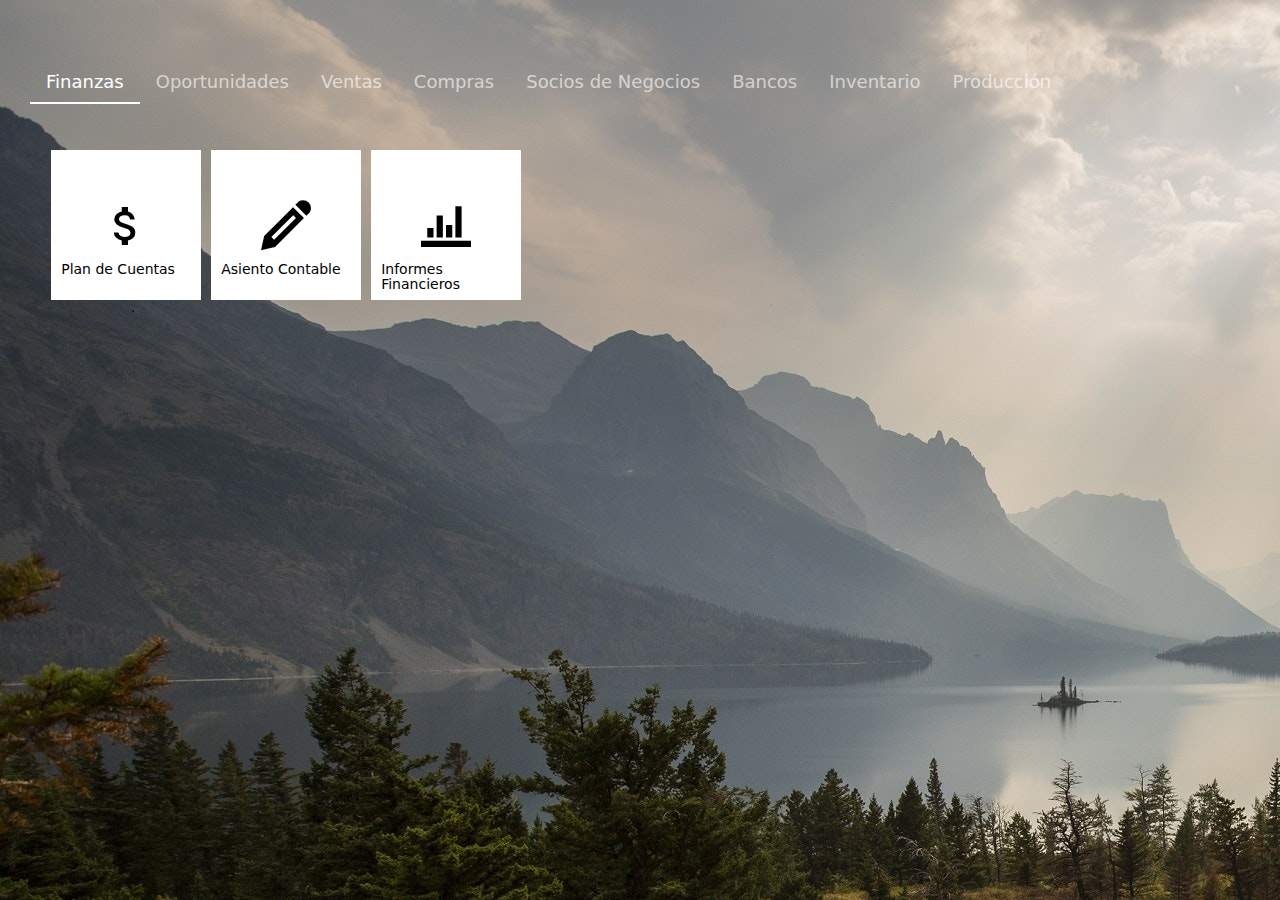
==== intro.html @ dc80bedc "Add files via upload" ====
<!DOCTYPE html>
<html lang="en">
  <head>
   <title>SAP Web - Castallia</title>
   <!--- CSS FOR FORMS -->
	 <link href="style.css" rel="stylesheet" type="text/css">
	 <link rel="stylesheet" href="css/normalize.css">
    <link rel="stylesheet" href="css/simple-scrollbar.css">
     <link rel="stylesheet" href="css/skeleton.css">
    <!-- Icons font CSS-->
    <link href="js/mdi-font/css/material-design-iconic-font.min.css" rel="stylesheet" media="all">
    <link href="js/font-awesome-4.7/css/font-awesome.min.css" rel="stylesheet" media="all">
    <!-- Font special for pages-->
    <link href="https://fonts.googleapis.com/css?family=Open+Sans:300,300i,400,400i,600,600i,700,700i,800,800i" rel="stylesheet">

    <!-- js CSS-->
    <link href="js/select2/select2.min.css" rel="stylesheet" media="all">
    <link href="js/datepicker/daterangepicker.css" rel="stylesheet" media="all">
    <!-- Required meta tags -->
    <meta charset="utf-8">
    <meta name="viewport" content="width=device-width, initial-scale=1.0, maximum-scale=1.0, user-scalable=no">

    <!-- Metro 4 -->
    <link rel="stylesheet" href="css/metro-all.css">
    <link href="css/metro-icons.css" rel="stylesheet">
  </head>

<body class="tilesbody">
<!-- WORK AREA -->
<ul class="ss-container app-bar-present pos-absolute" data-role="materialtabs">
    <li><a href="#finanzas">Finanzas</a></li>
    <li><a href="#oportunidades">Oportunidades</a></li>
    <li><a href="#ventas">Ventas</a></li>
    <li><a href="#compras">Compras</a></li>
    <li><a href="#sociosdenegocios">Socios de Negocios</a></li>
    <li><a href="#bancos">Bancos</a></li>
    <li><a href="#inventario">Inventario</a></li>
    <li><a href="#produccion">Producción</a></li>
</ul>
<div class="saptilesarea">
	<div id="finanzas" class="tiles-grid tiles-group size-3">
		<div data-role="tile" class="bg-white fg-black">
			<span class="mif-money icon"></span>
			<span class="branding-bar">Plan de Cuentas</span>
		</div>
		<div data-role="tile" class="bg-white fg-black ">
			<span class="mif-pencil icon"></span>
			<span class="branding-bar">Asiento Contable</span>
		</div>
		<div data-role="tile" class="bg-white fg-black">
			<span class="mif-chart-bars icon"></span>
			<span class="branding-bar">Informes Financieros</span>
		</div>
	</div>
	<div id="oportunidades" class="tiles-grid tiles-group size-4">
		<div data-role="tile" class="bg-white fg-black">
			<span class="mif-checkmark icon"></span>
			<span class="branding-bar">Oportunidad</span>
		</div>
		<div data-role="tile" class="bg-white fg-black ">
			<span class="mif-chart-bars icon"></span>
			<span class="branding-bar">Informes de Oportunidades</span>
		</div>
	</div>
	<div id="ventas" class="tiles-grid tiles-group size-4">
		<div data-role="tile" class="bg-white fg-black">
			<span class="mif-calculator icon"></span>
			<span class="branding-bar">Cotización</span>
		</div>
		<div data-role="tile" class="bg-white fg-black ">
			<span class="mif-note icon"></span>
			<span class="branding-bar">Orden de Ventas</span>
		</div>
		<div data-role="tile" class="bg-white fg-black ">
			<span class="mif-books icon"></span>
			<span class="branding-bar">Factura de Clientes</span>
		</div>
		<div data-role="tile" class="bg-white fg-black ">
			<span class="mif-credit-card icon"></span>
			<span class="branding-bar">Nota de Crédito Clientes</span>
		</div>
		<div data-role="tile" class="bg-white fg-black ">
			<span class="mif-chart-bars icon"></span>
			<span class="branding-bar">Informe de Ventas</span>
		</div>
	</div>
	<div id="compras" class="tiles-grid tiles-group size-4">
		<div data-role="tile" class="bg-white fg-black">
			<span class="mif-coins icon"></span>
			<span class="branding-bar">Oferta de Compra</span>
		</div>
		<div data-role="tile" class="bg-white fg-black ">
			<span class="mif-cart icon"></span>
			<span class="branding-bar">Pedidos</span>
		</div>
		<div data-role="tile" class="bg-white fg-black ">
			<span class="mif-dropbox icon"></span>
			<span class="branding-bar">Pedido Entrada de Mercancías</span>
		</div>
		<div data-role="tile" class="bg-white fg-black ">
			<span class="mif-books icon"></span>
			<span class="branding-bar">Factura de Proveedor</span>
		</div>
		<div data-role="tile" class="bg-white fg-black ">
			<span class="mif-credit-card icon"></span>
			<span class="branding-bar">Nota de Crédito Proveedores</span>
		</div>
		<div data-role="tile" class="bg-white fg-black ">
			<span class="mif-chart-bars icon"></span>
			<span class="branding-bar">Informe de Compras</span>
		</div>
	</div>
	<div id="sociosdenegocios" class="tiles-grid tiles-group size-4">
		<a href="index.html" data-role="tile" class="bg-white fg-black">
			<span class="mif-user-check icon"></span>
			<span class="branding-bar">Datos Maestros de Socio de Negocios</span>
		</a>
		<div data-role="tile" class="bg-white fg-black ">
			<span class="mif-chart-bars icon"></span>
			<span class="branding-bar">Informes de Socio de Negocios</span>
		</div>
	</div>
	<div id="bancos" class="tiles-grid tiles-group size-4">
		<div data-role="tile" class="bg-white fg-black">
			<span class="mif-dollars icon"></span>
			<span class="branding-bar">Pagos Recibidos</span>
		</div>
		<div data-role="tile" class="bg-white fg-black ">
			<span class="mif-money icon"></span>
			<span class="branding-bar">Pagos Efectuados</span>
		</div>
		<div data-role="tile" class="bg-white fg-black ">
			<span class="mif-chart-bars icon"></span>
			<span class="branding-bar">Informes de Bancos</span>
		</div>
	</div>
	<div id="inventario" class="tiles-grid tiles-group size-4">
		<div data-role="tile" class="bg-white fg-black">
			<span class="mif-checkmark icon"></span>
			<span class="branding-bar">Datos Maestros de Artículo</span>
		</div>
		<div data-role="tile" class="bg-white fg-black ">
			<span class="mif-arrow-down icon"></span>
			<span class="branding-bar">Entrada de Mercancías</span>
		</div>
		<div data-role="tile" class="bg-white fg-black ">
			<span class="mif-arrow-up icon"></span>
			<span class="branding-bar">Salida de Mercancías</span>
		</div>
		<div data-role="tile" class="bg-white fg-black ">
			<span class="mif-truck icon"></span>
			<span class="branding-bar">Solicitud de Traslado</span>
		</div>
		<div data-role="tile" class="bg-white fg-black ">
			<span class="mif-done_all icon"></span>
			<span class="branding-bar">Transferencia de Stock</span>
		</div>
		<div data-role="tile" class="bg-white fg-black ">
			<span class="mif-loop icon"></span>
			<span class="branding-bar">Recuento de Inventario</span>
		</div>
		<div data-role="tile" class="bg-white fg-black ">
			<span class="mif-chart-bars icon"></span>
			<span class="branding-bar">Informe de Inventario</span>
		</div>
	</div>
	<div id="produccion" class="tiles-grid tiles-group size-4">
		<div data-role="tile" class="bg-white fg-black">
			<span class="mif-list icon"></span>
			<span class="branding-bar">Lista de Materiales</span>
		</div>
		<div data-role="tile" class="bg-white fg-black ">
			<span class="mif-tools icon"></span>
			<span class="branding-bar">Orden de Fabricación</span>
		</div>
		<div data-role="tile" class="bg-white fg-black ">
			<span class="mif-chart-bars icon"></span>
			<span class="branding-bar">Informes de Producción</span>
		</div>
	</div>
</div>


    <!-- Jquery JS-->
    <script src="js/jquery/jquery.min.js"></script>
    <!-- js JS-->
    <script src="js/select2/select2.min.js"></script>
    <script src="js/datepicker/moment.min.js"></script>
    <script src="js/simple-scrollbar.js"></script>
<script src="js/datepicker/daterangepicker.js"></script>

    <!-- Main JS-->
    <script src="js/global.js"></script>

	<!--JS SCRIPT METRO  -->
	<script src="js/jquery-3.3.1.min.js"></script>
	<script src="js/metro.min.js"></script>
	<script>
		let scrollDiv = document.querySelector(".area");
		SimpleScrollbar.initEl(scrollDiv);
	</script>
</body>
</html>
---- style.css ----
/* ==========================================================================
   #GRID
   ========================================================================== */
.row {
  display: -webkit-box;
  display: -webkit-flex;
  display: -moz-box;
  display: -ms-flexbox;
  display: flex;
  -webkit-flex-wrap: wrap;
  -ms-flex-wrap: wrap;
  flex-wrap: wrap;
}

.row .col-2:last-child .input-group-desc {
  margin-bottom: 0;
}

.row-space {
  -webkit-box-pack: justify;
  -webkit-justify-content: space-between;
  -moz-box-pack: justify;
  -ms-flex-pack: justify;
  justify-content: space-between;
}

.row-refine {
  margin: 0 -15px;
}

.row-refine .col-3 .input-group-desc,
.row-refine .col-9 .input-group-desc {
  margin-bottom: 0;
}

.col-2 {
  width: -webkit-calc((100% - 30px) / 2);
  width: -moz-calc((100% - 30px) / 2);
  width: calc((100% - 30px) / 2);
}

@media (max-width: 767px) {
  .col-2 {
    width: 100%;
  }
}

.form-row {
  display: -webkit-box;
  display: -webkit-flex;
  display: -moz-box;
  display: -ms-flexbox;
  display: flex;
  -webkit-flex-wrap: wrap;
  -ms-flex-wrap: wrap;
  flex-wrap: wrap;
  -webkit-box-align: center;
  -webkit-align-items: center;
  -moz-box-align: center;
  -ms-flex-align: center;
  align-items: center;
  margin-top: 30px;
}

.form-row .name {
  width: 125px;
  color: #555;
  font-size: 15px;
  font-weight: 700;
}

.form-row .value {
  width: -webkit-calc(100% - 125px);
  width: -moz-calc(100% - 125px);
  width: calc(100% - 125px);
}

@media (max-width: 767px) {
  .form-row {
    display: block;
  }
  .form-row .name,
  .form-row .value {
    display: block;
    width: 100%;
  }
  .form-row .name {
    margin-bottom: 7px;
  }
}

.col-3,
.col-6,
.col-9 {
  padding: 0 15px;
  position: relative;
  width: 100%;
  min-height: 1px;
}

.col-3 {
  -webkit-box-flex: 0;
  -webkit-flex: 0 0 25%;
  -moz-box-flex: 0;
  -ms-flex: 0 0 25%;
  flex: 0 0 25%;
  max-width: 25%;
}

.col-6 {
  -webkit-box-flex: 0;
  -webkit-flex: 0 0 50%;
  -moz-box-flex: 0;
  -ms-flex: 0 0 50%;
  flex: 0 0 50%;
  max-width: 50%;
}

@media (max-width: 767px) {
  .col-3 {
    -webkit-box-flex: 0;
    -webkit-flex: 0 0 35%;
    -moz-box-flex: 0;
    -ms-flex: 0 0 35%;
    flex: 0 0 35%;
    max-width: 35%;
  }
  
.col-6 {
  -webkit-box-flex: 0;
  -webkit-flex: 0 0 50%;
  -moz-box-flex: 0;
  -ms-flex: 0 0 50%;
  flex: 0 0 50%;
  max-width: 50%;
}

}

.col-9 {
  -webkit-box-flex: 0;
  -webkit-flex: 0 0 75%;
  -moz-box-flex: 0;
  -ms-flex: 0 0 75%;
  flex: 0 0 75%;
  max-width: 75%;
}

@media (max-width: 767px) {
  .col-9 {
    -webkit-box-flex: 0;
    -webkit-flex: 0 0 65%;
    -moz-box-flex: 0;
    -ms-flex: 0 0 65%;
    flex: 0 0 65%;
    max-width: 65%;
  }
}

.transition, p, ul li i:before, ul li i:after {
  transition: all 0.25s ease-in-out;
}

.flipIn, h1, ul li {
  animation: flipdown 0.5s ease both;
}

.no-select, h2 {
  -webkit-tap-highlight-color: rgba(0, 0, 0, 0);
  -webkit-touch-callout: none;
  -webkit-user-select: none;
  -khtml-user-select: none;
  -moz-user-select: none;
  -ms-user-select: none;
  user-select: none;
}

html {
  width: 100%;
  height: 100%;
  perspective: 900;
  overflow-y: scroll;
  font-family: "Titillium Web", sans-serif;
  color: rgba(48, 69, 92, 0.8);
}

body {
	min-height: 0;
    position: relative;
    background-color: #fefffa;
    margin: 0 5%;
}

body.tilesbody {
	background: url("img/tilesbg.jpg");
}

.sapwebarea {
    padding: 0 4% 4%;
	background:#eef5fb;
	margin-top:-15px;
}

.sapwebarea ul {
    list-style-type: none;
}

.sapwebarea h1 {
text-align: center;
color: #062c39;
padding: 20px;
}

.saptilesarea {
    margin: 150px 0 0 0;
    padding: 0 4% 4%;
	width: 100%;
	height: 100%;
	float:left;
	transition:.3s linear;
}

/** FINANCIAL INFO **/
.financialsummary {
    text-align: center;
	display: flex;
}

.financialsummary .column {
    margin: 3% 0;
}

.financialsummary_title {
    font-size: 0.8rem;
}

.financialsummary_amount {
    font-size: 1.4rem;
	color:#59BD56;
}

.alwaysvisibleform {
    display: block;
    float: left;
}

.socionegociosform input[type="text"], .socionegociosform select {
    margin: 3px 0;
}

/** DISABLER **/

.activoinactivo {
    text-align: center;
    border: 1px solid #CCCC;
    padding: 15px;
    background: #FFF;
    max-width: 400px;
    margin: 30px auto;
	display:table;
}

/** ACCORDION **/
.accordion.material > .frame > .heading:hover {
    background: #EEE;
}

.tabtoolbar {
    display: inline-block;
}

/** FOOTER **/

#footer {
    background: transparent;
    font-size: 0.7rem;
    padding: 10px 0;
    text-align: center;
    color: #555;
    margin-top: 50px;
	width:100%;
	float:left;
}

/** FORM STYLE **/

/* ==========================================================================
   #FORM
   ========================================================================== */
input {
  outline: none;
  margin: 0;
  border: none;
  -webkit-box-shadow: none;
  -moz-box-shadow: none;
  box-shadow: none;
  width: 100%;
  font-size: 14px;
  font-family: inherit;
}

.radio-container {
  display: inline-block;
  position: relative;
  padding-left: 30px;
  cursor: pointer;
  font-size: 16px;
  color: #666;
  -webkit-user-select: none;
  -moz-user-select: none;
  -ms-user-select: none;
  user-select: none;
}

.radio-container input {
  position: absolute;
  opacity: 0;
  cursor: pointer;
}

.radio-container input:checked ~ .checkmark {
  background-color: #e5e5e5;
}

.radio-container input:checked ~ .checkmark:after {
  display: block;
}

.radio-container .checkmark:after {
  top: 50%;
  left: 50%;
  -webkit-transform: translate(-50%, -50%);
  -moz-transform: translate(-50%, -50%);
  -ms-transform: translate(-50%, -50%);
  -o-transform: translate(-50%, -50%);
  transform: translate(-50%, -50%);
  width: 12px;
  height: 12px;
  -webkit-border-radius: 50%;
  -moz-border-radius: 50%;
  border-radius: 50%;
  background: #57b846;
}

.checkmark {
  position: absolute;
  top: 50%;
  -webkit-transform: translateY(-50%);
  -moz-transform: translateY(-50%);
  -ms-transform: translateY(-50%);
  -o-transform: translateY(-50%);
  transform: translateY(-50%);
  left: 0;
  height: 20px;
  width: 20px;
  background-color: #e5e5e5;
  -webkit-border-radius: 50%;
  -moz-border-radius: 50%;
  border-radius: 50%;
  -webkit-box-shadow: inset 0px 1px 3px 0px rgba(0, 0, 0, 0.08);
  -moz-box-shadow: inset 0px 1px 3px 0px rgba(0, 0, 0, 0.08);
  box-shadow: inset 0px 1px 3px 0px rgba(0, 0, 0, 0.08);
}

.checkmark:after {
  content: "";
  position: absolute;
  display: none;
}

.input--style-5 {
  background: #e5e5e5;
  line-height: 50px;
  -webkit-border-radius: 5px;
  -moz-border-radius: 5px;
  border-radius: 5px;
  padding: 0 22px;
  font-size: 16px;
  color: #555;
}

.input-group-desc {
  position: relative;
}

@media (max-width: 767px) {
  .input-group-desc {
    margin-bottom: 40px;
  }
  
	.ribbon-menu .tabs-holder li {
		height:40px !important;
		line-height:40px !important;
	}
	
	.ribbon-menu {
		position: relative !important;
	}
	
	.ribbon-toggle-group {
		display:grid !important;
		max-height:inherit !important;
	}
	
	.ribbon-toggle-group .ribbon-icon-button {
		padding:15px 5px !important;
	}
	
}

.input-group {
  position: relative;
  margin: 0;
}

.label {
  color: #555;
  font-size: 15px;
  font-weight: 700;
}

.label--block {
  width: 100%;
}

.label--desc {
  position: absolute;
  text-transform: capitalize;
  display: block;
  color: #999;
  font-size: 14px;
  margin: 0;
  margin-top: 7px;
  left: 0;
}

/* ==========================================================================
   #SELECT2
   ========================================================================== */
.select--no-search .select2-search {
  display: none !important;
}

.select2-container--open .select2-dropdown--below {
  border: none;
  -webkit-border-radius: 3px;
  -moz-border-radius: 3px;
  border-radius: 3px;
  -webkit-box-shadow: 0px 8px 20px 0px rgba(0, 0, 0, 0.15);
  -moz-box-shadow: 0px 8px 20px 0px rgba(0, 0, 0, 0.15);
  box-shadow: 0px 8px 20px 0px rgba(0, 0, 0, 0.15);
  border: 1px solid #e0e0e0;
  margin-top: 5px;
  overflow: hidden;
}

.select2-container--default .select2-results__option {
  padding-left: 22px;
}

.rs-select2 .select2-container {
  width: 100% !important;
  outline: none;
  background: #e5e5e5;
  -webkit-border-radius: 5px;
  -moz-border-radius: 5px;
  border-radius: 5px;
}

.rs-select2 .select2-container .select2-selection--single {
  outline: none;
  border: none;
  height: 50px;
  background: transparent;
}

.rs-select2 .select2-container .select2-selection--single .select2-selection__rendered {
  line-height: 50px;
  padding-left: 0;
  color: #555;
  font-size: 16px;
  font-family: inherit;
  padding-left: 22px;
  padding-right: 50px;
}

.rs-select2 .select2-container .select2-selection--single .select2-selection__arrow {
  height: 50px;
  right: 15px;
  display: -webkit-box;
  display: -webkit-flex;
  display: -moz-box;
  display: -ms-flexbox;
  display: flex;
  -webkit-box-pack: center;
  -webkit-justify-content: center;
  -moz-box-pack: center;
  -ms-flex-pack: center;
  justify-content: center;
  -webkit-box-align: center;
  -webkit-align-items: center;
  -moz-box-align: center;
  -ms-flex-align: center;
  align-items: center;
}

.rs-select2 .select2-container .select2-selection--single .select2-selection__arrow b {
  display: none;
}

.rs-select2 .select2-container .select2-selection--single .select2-selection__arrow:after {
  font-family: "Material-Design-Iconic-Font";
  content: '\f2f9';
  font-size: 24px;
  color: #999;
  -webkit-transition: all 0.4s ease;
  -o-transition: all 0.4s ease;
  -moz-transition: all 0.4s ease;
  transition: all 0.4s ease;
}

.rs-select2 .select2-container.select2-container--open .select2-selection--single .select2-selection__arrow::after {
  -webkit-transform: rotate(-180deg);
  -moz-transform: rotate(-180deg);
  -ms-transform: rotate(-180deg);
  -o-transform: rotate(-180deg);
  transform: rotate(-180deg);
}


/*
 Demo purposes only
*/
*,
*:before,
*:after {
  box-sizing: border-box;
}

.dropdown + h2 {
  margin-top: 60px;
}


@media (max-width: 550px) {
  body {
    box-sizing: border-box;
    transform: translate(0, 0);
    max-width: 100%;
    min-height: 100%;
    margin: 0;
    left: 0;
  }
	
	.financialsummary {
		display: block;
		margin: 50px 0 50px 0;
	}
	
	.financialsummary .cell-md-4 {
		margin: 20px 0;
	}
}

h1, h2 {
  color: #333333;
}

h1 {
font-size: 1.8rem;
line-height: 3rem;
font-weight: normal;
}

h2 {
  font-size: 20px;
  line-height: 34px;
  font-weight: 300;
  display: block;
  background-color: #fefffa;
  margin: 0;
  cursor: pointer;
}

p {
  color: rgba(48, 69, 92, 0.8);
  font-size: 17px;
  line-height: 26px;
  letter-spacing: 1px;
  position: relative;
  overflow: hidden;
  max-height: 800px;
  opacity: 1;
  transform: translate(0, 0);
  margin-top: 14px;
  z-index: 2;
}

ul {
  list-style: none;
  perspective: 900;
  padding: 0;
  margin: 0;
}
ul li {
  position: relative;
  padding: 0;
  margin: 0;
}
/*ul li:nth-of-type(1) {
  animation-delay: 0.5s;
}
ul li:nth-of-type(2) {
  animation-delay: 0.75s;
}
ul li:nth-of-type(3) {
  animation-delay: 1s;
}
ul li:last-of-type {
  padding-bottom: 0;
}*/
ul li i {
  position: absolute;
  transform: translate(-6px, 0);
  margin-top: 7px;
  right: 20px;
}
ul li i:before, ul li i:after {
  content: "";
  position: absolute;
  background-color: #00abc8;
  width: 3px;
  height: 9px;
}
/*ul li i:before {
  transform: translate(-2px, 0) rotate(45deg);
}
ul li i:after {
  transform: translate(2px, 0) rotate(-45deg);
}*/
ul li input[type=checkbox] {
  position: absolute;
  cursor: pointer;
  width: 100%;
  height: 100%;
  z-index: 1;
  opacity: 0;
}
ul li input[type=checkbox]:checked ~ p {
  margin-top: 0;
  max-height: 0;
  opacity: 0;
  transform: translate(0, 50%);
}
ul li input[type=checkbox]:checked ~ i:before {
  transform: translate(2px, 0) rotate(45deg);
}
ul li input[type=checkbox]:checked ~ i:after {
  transform: translate(-2px, 0) rotate(-45deg);
}

/*@keyframes flipdown {
  0% {
    opacity: 0;
    transform-origin: top center;
    transform: rotateX(-90deg);
  }
  5% {
    opacity: 1;
  }
  80% {
    transform: rotateX(8deg);
  }
  83% {
    transform: rotateX(6deg);
  }
  92% {
    transform: rotateX(-3deg);
  }
  100% {
    transform-origin: top center;
    transform: rotateX(0deg);
  }
}*/
---- css/simple-scrollbar.css ----
.ss-wrapper {
  overflow: hidden;
  width: 100%;
  height: 100%;
  position: relative;
  z-index: 1;
  float: left;
}

.ss-content {
  height: 100%;
  width: calc(100% + 18px);
  padding: 0 0 0 0;
  position: relative;
  overflow: auto;
  box-sizing: border-box;
}

.ss-content.rtl {
  width: calc(100% + 18px);
  right: auto;
}

.ss-scroll {
  position: relative;
  background: rgba(0, 0, 0, 0.3);
  width: 5px;
  border-radius: 4px;
  top: 0;
  z-index: 2;
  cursor: pointer;
  opacity: 0;
  transition: opacity 0.25s linear;
}

.ss-hidden {
  display: none;
}

.ss-container:hover .ss-scroll,
.ss-container:active .ss-scroll {
  opacity: 1;
}

.ss-grabbed {
  -o-user-select: none;
  -ms-user-select: none;
  -moz-user-select: none;
  -webkit-user-select: none;
  user-select: none;
}
---- css/skeleton.css ----
/*
* Skeleton V2.0.4
* Copyright 2014, Dave Gamache
* www.getskeleton.com
* Free to use under the MIT license.
* http://www.opensource.org/licenses/mit-license.php
* 12/29/2014
*/


/* Table of contents
––––––––––––––––––––––––––––––––––––––––––––––––––
- Grid
- Base Styles
- Typography
- Links
- Buttons
- Forms
- Lists
- Code
- Tables
- Spacing
- Utilities
- Clearing
- Media Queries
*/


/* Grid
–––––––––––––––––––––––––––––––––––––––––––––––––– */
.container {
  position: relative;
  width: 100%;
  max-width: 960px;
  margin: 0 auto;
  padding: 0 20px;
  box-sizing: border-box; }
.column,
.columns {
  width: 100%;
  float: left;
  box-sizing: border-box; }

/* For devices larger than 400px */
@media (min-width: 400px) {
  .container {
    width: 85%;
    padding: 0; }
}

/* For devices larger than 550px */
@media (min-width: 550px) {
  .container {
    width: 80%; }
  .column,
  .columns {
    margin-left: 4%; }
  .column:first-child,
  .columns:first-child {
    margin-left: 0; }

  .one.column,
  .one.columns                    { width: 4.66666666667%; }
  .two.columns                    { width: 13.3333333333%; }
  .three.columns                  { width: 22%;            }
  .four.columns                   { width: 30.6666666667%; }
  .five.columns                   { width: 39.3333333333%; }
  .six.columns                    { width: 48%;            }
  .seven.columns                  { width: 56.6666666667%; }
  .eight.columns                  { width: 65.3333333333%; }
  .nine.columns                   { width: 74.0%;          }
  .ten.columns                    { width: 82.6666666667%; }
  .eleven.columns                 { width: 91.3333333333%; }
  .twelve.columns                 { width: 100%; margin-left: 0; }

  .one-third.column               { width: 30.6666666667%; }
  .two-thirds.column              { width: 65.3333333333%; }

  .one-half.column                { width: 48%; }

  /* Offsets */
  .offset-by-one.column,
  .offset-by-one.columns          { margin-left: 8.66666666667%; }
  .offset-by-two.column,
  .offset-by-two.columns          { margin-left: 17.3333333333%; }
  .offset-by-three.column,
  .offset-by-three.columns        { margin-left: 26%;            }
  .offset-by-four.column,
  .offset-by-four.columns         { margin-left: 34.6666666667%; }
  .offset-by-five.column,
  .offset-by-five.columns         { margin-left: 43.3333333333%; }
  .offset-by-six.column,
  .offset-by-six.columns          { margin-left: 52%;            }
  .offset-by-seven.column,
  .offset-by-seven.columns        { margin-left: 60.6666666667%; }
  .offset-by-eight.column,
  .offset-by-eight.columns        { margin-left: 69.3333333333%; }
  .offset-by-nine.column,
  .offset-by-nine.columns         { margin-left: 78.0%;          }
  .offset-by-ten.column,
  .offset-by-ten.columns          { margin-left: 86.6666666667%; }
  .offset-by-eleven.column,
  .offset-by-eleven.columns       { margin-left: 95.3333333333%; }

  .offset-by-one-third.column,
  .offset-by-one-third.columns    { margin-left: 34.6666666667%; }
  .offset-by-two-thirds.column,
  .offset-by-two-thirds.columns   { margin-left: 69.3333333333%; }

  .offset-by-one-half.column,
  .offset-by-one-half.columns     { margin-left: 52%; }

}



/* Tables
–––––––––––––––––––––––––––––––––––––––––––––––––– */
th,
td {
  padding: 12px 15px;
  text-align: left;
  border-bottom: 1px solid #E1E1E1; }
th:first-child,
td:first-child {
  padding-left: 0; }
th:last-child,
td:last-child {
  padding-right: 0; }


/* Spacing
–––––––––––––––––––––––––––––––––––––––––––––––––– */
button,
.button {
  margin-bottom: 1rem; }
textarea,
select,
fieldset {
  margin-bottom: 1.5rem; }
pre,
blockquote,
dl,
figure,
table,
p,
ul,
ol,
form {
  margin-bottom: 2.5rem; }


/* Utilities
–––––––––––––––––––––––––––––––––––––––––––––––––– */
.u-full-width {
  width: 100%;
  box-sizing: border-box; }
.u-max-full-width {
  max-width: 100%;
  box-sizing: border-box; }
.u-pull-right {
  float: right; }
.u-pull-left {
  float: left; }


/* Misc
–––––––––––––––––––––––––––––––––––––––––––––––––– */
hr {
  margin-top: 3rem;
  margin-bottom: 3.5rem;
  border-width: 0;
  border-top: 1px solid #E1E1E1; }


/* Clearing
–––––––––––––––––––––––––––––––––––––––––––––––––– */

/* Self Clearing Goodness */
.container:after,
.row:after,
.u-cf {
  content: "";
  display: table;
  clear: both; }


/* Media Queries
–––––––––––––––––––––––––––––––––––––––––––––––––– */
/*
Note: The best way to structure the use of media queries is to create the queries
near the relevant code. For example, if you wanted to change the styles for buttons
on small devices, paste the mobile query code up in the buttons section and style it
there.
*/


/* Larger than mobile */
@media (min-width: 400px) {}

/* Larger than phablet (also point when grid becomes active) */
@media (min-width: 550px) {}

/* Larger than tablet */
@media (min-width: 750px) {}

/* Larger than desktop */
@media (min-width: 1000px) {}

/* Larger than Desktop HD */
@media (min-width: 1200px) {}
---- js/mdi-font/css/material-design-iconic-font.min.css ----
@font-face{font-family:Material-Design-Iconic-Font;src:url(../fonts/Material-Design-Iconic-Font.woff2?v=2.2.0) format('woff2'),url(../fonts/Material-Design-Iconic-Font.woff?v=2.2.0) format('woff'),url(../fonts/Material-Design-Iconic-Font.ttf?v=2.2.0) format('truetype')}.zmdi{display:inline-block;font:normal normal normal 14px/1 'Material-Design-Iconic-Font';font-size:inherit;text-rendering:auto;-webkit-font-smoothing:antialiased;-moz-osx-font-smoothing:grayscale}.zmdi-hc-lg{font-size:1.33333333em;line-height:.75em;vertical-align:-15%}.zmdi-hc-2x{font-size:2em}.zmdi-hc-3x{font-size:3em}.zmdi-hc-4x{font-size:4em}.zmdi-hc-5x{font-size:5em}.zmdi-hc-fw{width:1.28571429em;text-align:center}.zmdi-hc-ul{padding-left:0;margin-left:2.14285714em;list-style-type:none}.zmdi-hc-ul>li{position:relative}.zmdi-hc-li{position:absolute;left:-2.14285714em;width:2.14285714em;top:.14285714em;text-align:center}.zmdi-hc-li.zmdi-hc-lg{left:-1.85714286em}.zmdi-hc-border{padding:.1em .25em;border:solid .1em #9e9e9e;border-radius:2px}.zmdi-hc-border-circle{padding:.1em .25em;border:solid .1em #9e9e9e;border-radius:50%}.zmdi.pull-left{float:left;margin-right:.15em}.zmdi.pull-right{float:right;margin-left:.15em}.zmdi-hc-spin{-webkit-animation:zmdi-spin 1.5s infinite linear;animation:zmdi-spin 1.5s infinite linear}.zmdi-hc-spin-reverse{-webkit-animation:zmdi-spin-reverse 1.5s infinite linear;animation:zmdi-spin-reverse 1.5s infinite linear}@-webkit-keyframes zmdi-spin{0%{-webkit-transform:rotate(0deg);transform:rotate(0deg)}100%{-webkit-transform:rotate(359deg);transform:rotate(359deg)}}@keyframes zmdi-spin{0%{-webkit-transform:rotate(0deg);transform:rotate(0deg)}100%{-webkit-transform:rotate(359deg);transform:rotate(359deg)}}@-webkit-keyframes zmdi-spin-reverse{0%{-webkit-transform:rotate(0deg);transform:rotate(0deg)}100%{-webkit-transform:rotate(-359deg);transform:rotate(-359deg)}}@keyframes zmdi-spin-reverse{0%{-webkit-transform:rotate(0deg);transform:rotate(0deg)}100%{-webkit-transform:rotate(-359deg);transform:rotate(-359deg)}}.zmdi-hc-rotate-90{-webkit-transform:rotate(90deg);-ms-transform:rotate(90deg);transform:rotate(90deg)}.zmdi-hc-rotate-180{-webkit-transform:rotate(180deg);-ms-transform:rotate(180deg);transform:rotate(180deg)}.zmdi-hc-rotate-270{-webkit-transform:rotate(270deg);-ms-transform:rotate(270deg);transform:rotate(270deg)}.zmdi-hc-flip-horizontal{-webkit-transform:scale(-1,1);-ms-transform:scale(-1,1);transform:scale(-1,1)}.zmdi-hc-flip-vertical{-webkit-transform:scale(1,-1);-ms-transform:scale(1,-1);transform:scale(1,-1)}.zmdi-hc-stack{position:relative;display:inline-block;width:2em;height:2em;line-height:2em;vertical-align:middle}.zmdi-hc-stack-1x,.zmdi-hc-stack-2x{position:absolute;left:0;width:100%;text-align:center}.zmdi-hc-stack-1x{line-height:inherit}.zmdi-hc-stack-2x{font-size:2em}.zmdi-hc-inverse{color:#fff}.zmdi-3d-rotation:before{content:'\f101'}.zmdi-airplane-off:before{content:'\f102'}.zmdi-airplane:before{content:'\f103'}.zmdi-album:before{content:'\f104'}.zmdi-archive:before{content:'\f105'}.zmdi-assignment-account:before{content:'\f106'}.zmdi-assignment-alert:before{content:'\f107'}.zmdi-assignment-check:before{content:'\f108'}.zmdi-assignment-o:before{content:'\f109'}.zmdi-assignment-return:before{content:'\f10a'}.zmdi-assignment-returned:before{content:'\f10b'}.zmdi-assignment:before{content:'\f10c'}.zmdi-attachment-alt:before{content:'\f10d'}.zmdi-attachment:before{content:'\f10e'}.zmdi-audio:before{content:'\f10f'}.zmdi-badge-check:before{content:'\f110'}.zmdi-balance-wallet:before{content:'\f111'}.zmdi-balance:before{content:'\f112'}.zmdi-battery-alert:before{content:'\f113'}.zmdi-battery-flash:before{content:'\f114'}.zmdi-battery-unknown:before{content:'\f115'}.zmdi-battery:before{content:'\f116'}.zmdi-bike:before{content:'\f117'}.zmdi-block-alt:before{content:'\f118'}.zmdi-block:before{content:'\f119'}.zmdi-boat:before{content:'\f11a'}.zmdi-book-image:before{content:'\f11b'}.zmdi-book:before{content:'\f11c'}.zmdi-bookmark-outline:before{content:'\f11d'}.zmdi-bookmark:before{content:'\f11e'}.zmdi-brush:before{content:'\f11f'}.zmdi-bug:before{content:'\f120'}.zmdi-bus:before{content:'\f121'}.zmdi-cake:before{content:'\f122'}.zmdi-car-taxi:before{content:'\f123'}.zmdi-car-wash:before{content:'\f124'}.zmdi-car:before{content:'\f125'}.zmdi-card-giftcard:before{content:'\f126'}.zmdi-card-membership:before{content:'\f127'}.zmdi-card-travel:before{content:'\f128'}.zmdi-card:before{content:'\f129'}.zmdi-case-check:before{content:'\f12a'}.zmdi-case-download:before{content:'\f12b'}.zmdi-case-play:before{content:'\f12c'}.zmdi-case:before{content:'\f12d'}.zmdi-cast-connected:before{content:'\f12e'}.zmdi-cast:before{content:'\f12f'}.zmdi-chart-donut:before{content:'\f130'}.zmdi-chart:before{content:'\f131'}.zmdi-city-alt:before{content:'\f132'}.zmdi-city:before{content:'\f133'}.zmdi-close-circle-o:before{content:'\f134'}.zmdi-close-circle:before{content:'\f135'}.zmdi-close:before{content:'\f136'}.zmdi-cocktail:before{content:'\f137'}.zmdi-code-setting:before{content:'\f138'}.zmdi-code-smartphone:before{content:'\f139'}.zmdi-code:before{content:'\f13a'}.zmdi-coffee:before{content:'\f13b'}.zmdi-collection-bookmark:before{content:'\f13c'}.zmdi-collection-case-play:before{content:'\f13d'}.zmdi-collection-folder-image:before{content:'\f13e'}.zmdi-collection-image-o:before{content:'\f13f'}.zmdi-collection-image:before{content:'\f140'}.zmdi-collection-item-1:before{content:'\f141'}.zmdi-collection-item-2:before{content:'\f142'}.zmdi-collection-item-3:before{content:'\f143'}.zmdi-collection-item-4:before{content:'\f144'}.zmdi-collection-item-5:before{content:'\f145'}.zmdi-collection-item-6:before{content:'\f146'}.zmdi-collection-item-7:before{content:'\f147'}.zmdi-collection-item-8:before{content:'\f148'}.zmdi-collection-item-9-plus:before{content:'\f149'}.zmdi-collection-item-9:before{content:'\f14a'}.zmdi-collection-item:before{content:'\f14b'}.zmdi-collection-music:before{content:'\f14c'}.zmdi-collection-pdf:before{content:'\f14d'}.zmdi-collection-plus:before{content:'\f14e'}.zmdi-collection-speaker:before{content:'\f14f'}.zmdi-collection-text:before{content:'\f150'}.zmdi-collection-video:before{content:'\f151'}.zmdi-compass:before{content:'\f152'}.zmdi-cutlery:before{content:'\f153'}.zmdi-delete:before{content:'\f154'}.zmdi-dialpad:before{content:'\f155'}.zmdi-dns:before{content:'\f156'}.zmdi-drink:before{content:'\f157'}.zmdi-edit:before{content:'\f158'}.zmdi-email-open:before{content:'\f159'}.zmdi-email:before{content:'\f15a'}.zmdi-eye-off:before{content:'\f15b'}.zmdi-eye:before{content:'\f15c'}.zmdi-eyedropper:before{content:'\f15d'}.zmdi-favorite-outline:before{content:'\f15e'}.zmdi-favorite:before{content:'\f15f'}.zmdi-filter-list:before{content:'\f160'}.zmdi-fire:before{content:'\f161'}.zmdi-flag:before{content:'\f162'}.zmdi-flare:before{content:'\f163'}.zmdi-flash-auto:before{content:'\f164'}.zmdi-flash-off:before{content:'\f165'}.zmdi-flash:before{content:'\f166'}.zmdi-flip:before{content:'\f167'}.zmdi-flower-alt:before{content:'\f168'}.zmdi-flower:before{content:'\f169'}.zmdi-font:before{content:'\f16a'}.zmdi-fullscreen-alt:before{content:'\f16b'}.zmdi-fullscreen-exit:before{content:'\f16c'}.zmdi-fullscreen:before{content:'\f16d'}.zmdi-functions:before{content:'\f16e'}.zmdi-gas-station:before{content:'\f16f'}.zmdi-gesture:before{content:'\f170'}.zmdi-globe-alt:before{content:'\f171'}.zmdi-globe-lock:before{content:'\f172'}.zmdi-globe:before{content:'\f173'}.zmdi-graduation-cap:before{content:'\f174'}.zmdi-home:before{content:'\f175'}.zmdi-hospital-alt:before{content:'\f176'}.zmdi-hospital:before{content:'\f177'}.zmdi-hotel:before{content:'\f178'}.zmdi-hourglass-alt:before{content:'\f179'}.zmdi-hourglass-outline:before{content:'\f17a'}.zmdi-hourglass:before{content:'\f17b'}.zmdi-http:before{content:'\f17c'}.zmdi-image-alt:before{content:'\f17d'}.zmdi-image-o:before{content:'\f17e'}.zmdi-image:before{content:'\f17f'}.zmdi-inbox:before{content:'\f180'}.zmdi-invert-colors-off:before{content:'\f181'}.zmdi-invert-colors:before{content:'\f182'}.zmdi-key:before{content:'\f183'}.zmdi-label-alt-outline:before{content:'\f184'}.zmdi-label-alt:before{content:'\f185'}.zmdi-label-heart:before{content:'\f186'}.zmdi-label:before{content:'\f187'}.zmdi-labels:before{content:'\f188'}.zmdi-lamp:before{content:'\f189'}.zmdi-landscape:before{content:'\f18a'}.zmdi-layers-off:before{content:'\f18b'}.zmdi-layers:before{content:'\f18c'}.zmdi-library:before{content:'\f18d'}.zmdi-link:before{content:'\f18e'}.zmdi-lock-open:before{content:'\f18f'}.zmdi-lock-outline:before{content:'\f190'}.zmdi-lock:before{content:'\f191'}.zmdi-mail-reply-all:before{content:'\f192'}.zmdi-mail-reply:before{content:'\f193'}.zmdi-mail-send:before{content:'\f194'}.zmdi-mall:before{content:'\f195'}.zmdi-map:before{content:'\f196'}.zmdi-menu:before{content:'\f197'}.zmdi-money-box:before{content:'\f198'}.zmdi-money-off:before{content:'\f199'}.zmdi-money:before{content:'\f19a'}.zmdi-more-vert:before{content:'\f19b'}.zmdi-more:before{content:'\f19c'}.zmdi-movie-alt:before{content:'\f19d'}.zmdi-movie:before{content:'\f19e'}.zmdi-nature-people:before{content:'\f19f'}.zmdi-nature:before{content:'\f1a0'}.zmdi-navigation:before{content:'\f1a1'}.zmdi-open-in-browser:before{content:'\f1a2'}.zmdi-open-in-new:before{content:'\f1a3'}.zmdi-palette:before{content:'\f1a4'}.zmdi-parking:before{content:'\f1a5'}.zmdi-pin-account:before{content:'\f1a6'}.zmdi-pin-assistant:before{content:'\f1a7'}.zmdi-pin-drop:before{content:'\f1a8'}.zmdi-pin-help:before{content:'\f1a9'}.zmdi-pin-off:before{content:'\f1aa'}.zmdi-pin:before{content:'\f1ab'}.zmdi-pizza:before{content:'\f1ac'}.zmdi-plaster:before{content:'\f1ad'}.zmdi-power-setting:before{content:'\f1ae'}.zmdi-power:before{content:'\f1af'}.zmdi-print:before{content:'\f1b0'}.zmdi-puzzle-piece:before{content:'\f1b1'}.zmdi-quote:before{content:'\f1b2'}.zmdi-railway:before{content:'\f1b3'}.zmdi-receipt:before{content:'\f1b4'}.zmdi-refresh-alt:before{content:'\f1b5'}.zmdi-refresh-sync-alert:before{content:'\f1b6'}.zmdi-refresh-sync-off:before{content:'\f1b7'}.zmdi-refresh-sync:before{content:'\f1b8'}.zmdi-refresh:before{content:'\f1b9'}.zmdi-roller:before{content:'\f1ba'}.zmdi-ruler:before{content:'\f1bb'}.zmdi-scissors:before{content:'\f1bc'}.zmdi-screen-rotation-lock:before{content:'\f1bd'}.zmdi-screen-rotation:before{content:'\f1be'}.zmdi-search-for:before{content:'\f1bf'}.zmdi-search-in-file:before{content:'\f1c0'}.zmdi-search-in-page:before{content:'\f1c1'}.zmdi-search-replace:before{content:'\f1c2'}.zmdi-search:before{content:'\f1c3'}.zmdi-seat:before{content:'\f1c4'}.zmdi-settings-square:before{content:'\f1c5'}.zmdi-settings:before{content:'\f1c6'}.zmdi-shield-check:before{content:'\f1c7'}.zmdi-shield-security:before{content:'\f1c8'}.zmdi-shopping-basket:before{content:'\f1c9'}.zmdi-shopping-cart-plus:before{content:'\f1ca'}.zmdi-shopping-cart:before{content:'\f1cb'}.zmdi-sign-in:before{content:'\f1cc'}.zmdi-sort-amount-asc:before{content:'\f1cd'}.zmdi-sort-amount-desc:before{content:'\f1ce'}.zmdi-sort-asc:before{content:'\f1cf'}.zmdi-sort-desc:before{content:'\f1d0'}.zmdi-spellcheck:before{content:'\f1d1'}.zmdi-storage:before{content:'\f1d2'}.zmdi-store-24:before{content:'\f1d3'}.zmdi-store:before{content:'\f1d4'}.zmdi-subway:before{content:'\f1d5'}.zmdi-sun:before{content:'\f1d6'}.zmdi-tab-unselected:before{content:'\f1d7'}.zmdi-tab:before{content:'\f1d8'}.zmdi-tag-close:before{content:'\f1d9'}.zmdi-tag-more:before{content:'\f1da'}.zmdi-tag:before{content:'\f1db'}.zmdi-thumb-down:before{content:'\f1dc'}.zmdi-thumb-up-down:before{content:'\f1dd'}.zmdi-thumb-up:before{content:'\f1de'}.zmdi-ticket-star:before{content:'\f1df'}.zmdi-toll:before{content:'\f1e0'}.zmdi-toys:before{content:'\f1e1'}.zmdi-traffic:before{content:'\f1e2'}.zmdi-translate:before{content:'\f1e3'}.zmdi-triangle-down:before{content:'\f1e4'}.zmdi-triangle-up:before{content:'\f1e5'}.zmdi-truck:before{content:'\f1e6'}.zmdi-turning-sign:before{content:'\f1e7'}.zmdi-wallpaper:before{content:'\f1e8'}.zmdi-washing-machine:before{content:'\f1e9'}.zmdi-window-maximize:before{content:'\f1ea'}.zmdi-window-minimize:before{content:'\f1eb'}.zmdi-window-restore:before{content:'\f1ec'}.zmdi-wrench:before{content:'\f1ed'}.zmdi-zoom-in:before{content:'\f1ee'}.zmdi-zoom-out:before{content:'\f1ef'}.zmdi-alert-circle-o:before{content:'\f1f0'}.zmdi-alert-circle:before{content:'\f1f1'}.zmdi-alert-octagon:before{content:'\f1f2'}.zmdi-alert-polygon:before{content:'\f1f3'}.zmdi-alert-triangle:before{content:'\f1f4'}.zmdi-help-outline:before{content:'\f1f5'}.zmdi-help:before{content:'\f1f6'}.zmdi-info-outline:before{content:'\f1f7'}.zmdi-info:before{content:'\f1f8'}.zmdi-notifications-active:before{content:'\f1f9'}.zmdi-notifications-add:before{content:'\f1fa'}.zmdi-notifications-none:before{content:'\f1fb'}.zmdi-notifications-off:before{content:'\f1fc'}.zmdi-notifications-paused:before{content:'\f1fd'}.zmdi-notifications:before{content:'\f1fe'}.zmdi-account-add:before{content:'\f1ff'}.zmdi-account-box-mail:before{content:'\f200'}.zmdi-account-box-o:before{content:'\f201'}.zmdi-account-box-phone:before{content:'\f202'}.zmdi-account-box:before{content:'\f203'}.zmdi-account-calendar:before{content:'\f204'}.zmdi-account-circle:before{content:'\f205'}.zmdi-account-o:before{content:'\f206'}.zmdi-account:before{content:'\f207'}.zmdi-accounts-add:before{content:'\f208'}.zmdi-accounts-alt:before{content:'\f209'}.zmdi-accounts-list-alt:before{content:'\f20a'}.zmdi-accounts-list:before{content:'\f20b'}.zmdi-accounts-outline:before{content:'\f20c'}.zmdi-accounts:before{content:'\f20d'}.zmdi-face:before{content:'\f20e'}.zmdi-female:before{content:'\f20f'}.zmdi-male-alt:before{content:'\f210'}.zmdi-male-female:before{content:'\f211'}.zmdi-male:before{content:'\f212'}.zmdi-mood-bad:before{content:'\f213'}.zmdi-mood:before{content:'\f214'}.zmdi-run:before{content:'\f215'}.zmdi-walk:before{content:'\f216'}.zmdi-cloud-box:before{content:'\f217'}.zmdi-cloud-circle:before{content:'\f218'}.zmdi-cloud-done:before{content:'\f219'}.zmdi-cloud-download:before{content:'\f21a'}.zmdi-cloud-off:before{content:'\f21b'}.zmdi-cloud-outline-alt:before{content:'\f21c'}.zmdi-cloud-outline:before{content:'\f21d'}.zmdi-cloud-upload:before{content:'\f21e'}.zmdi-cloud:before{content:'\f21f'}.zmdi-download:before{content:'\f220'}.zmdi-file-plus:before{content:'\f221'}.zmdi-file-text:before{content:'\f222'}.zmdi-file:before{content:'\f223'}.zmdi-folder-outline:before{content:'\f224'}.zmdi-folder-person:before{content:'\f225'}.zmdi-folder-star-alt:before{content:'\f226'}.zmdi-folder-star:before{content:'\f227'}.zmdi-folder:before{content:'\f228'}.zmdi-gif:before{content:'\f229'}.zmdi-upload:before{content:'\f22a'}.zmdi-border-all:before{content:'\f22b'}.zmdi-border-bottom:before{content:'\f22c'}.zmdi-border-clear:before{content:'\f22d'}.zmdi-border-color:before{content:'\f22e'}.zmdi-border-horizontal:before{content:'\f22f'}.zmdi-border-inner:before{content:'\f230'}.zmdi-border-left:before{content:'\f231'}.zmdi-border-outer:before{content:'\f232'}.zmdi-border-right:before{content:'\f233'}.zmdi-border-style:before{content:'\f234'}.zmdi-border-top:before{content:'\f235'}.zmdi-border-vertical:before{content:'\f236'}.zmdi-copy:before{content:'\f237'}.zmdi-crop:before{content:'\f238'}.zmdi-format-align-center:before{content:'\f239'}.zmdi-format-align-justify:before{content:'\f23a'}.zmdi-format-align-left:before{content:'\f23b'}.zmdi-format-align-right:before{content:'\f23c'}.zmdi-format-bold:before{content:'\f23d'}.zmdi-format-clear-all:before{content:'\f23e'}.zmdi-format-clear:before{content:'\f23f'}.zmdi-format-color-fill:before{content:'\f240'}.zmdi-format-color-reset:before{content:'\f241'}.zmdi-format-color-text:before{content:'\f242'}.zmdi-format-indent-decrease:before{content:'\f243'}.zmdi-format-indent-increase:before{content:'\f244'}.zmdi-format-italic:before{content:'\f245'}.zmdi-format-line-spacing:before{content:'\f246'}.zmdi-format-list-bulleted:before{content:'\f247'}.zmdi-format-list-numbered:before{content:'\f248'}.zmdi-format-ltr:before{content:'\f249'}.zmdi-format-rtl:before{content:'\f24a'}.zmdi-format-size:before{content:'\f24b'}.zmdi-format-strikethrough-s:before{content:'\f24c'}.zmdi-format-strikethrough:before{content:'\f24d'}.zmdi-format-subject:before{content:'\f24e'}.zmdi-format-underlined:before{content:'\f24f'}.zmdi-format-valign-bottom:before{content:'\f250'}.zmdi-format-valign-center:before{content:'\f251'}.zmdi-format-valign-top:before{content:'\f252'}.zmdi-redo:before{content:'\f253'}.zmdi-select-all:before{content:'\f254'}.zmdi-space-bar:before{content:'\f255'}.zmdi-text-format:before{content:'\f256'}.zmdi-transform:before{content:'\f257'}.zmdi-undo:before{content:'\f258'}.zmdi-wrap-text:before{content:'\f259'}.zmdi-comment-alert:before{content:'\f25a'}.zmdi-comment-alt-text:before{content:'\f25b'}.zmdi-comment-alt:before{content:'\f25c'}.zmdi-comment-edit:before{content:'\f25d'}.zmdi-comment-image:before{content:'\f25e'}.zmdi-comment-list:before{content:'\f25f'}.zmdi-comment-more:before{content:'\f260'}.zmdi-comment-outline:before{content:'\f261'}.zmdi-comment-text-alt:before{content:'\f262'}.zmdi-comment-text:before{content:'\f263'}.zmdi-comment-video:before{content:'\f264'}.zmdi-comment:before{content:'\f265'}.zmdi-comments:before{content:'\f266'}.zmdi-check-all:before{content:'\f267'}.zmdi-check-circle-u:before{content:'\f268'}.zmdi-check-circle:before{content:'\f269'}.zmdi-check-square:before{content:'\f26a'}.zmdi-check:before{content:'\f26b'}.zmdi-circle-o:before{content:'\f26c'}.zmdi-circle:before{content:'\f26d'}.zmdi-dot-circle-alt:before{content:'\f26e'}.zmdi-dot-circle:before{content:'\f26f'}.zmdi-minus-circle-outline:before{content:'\f270'}.zmdi-minus-circle:before{content:'\f271'}.zmdi-minus-square:before{content:'\f272'}.zmdi-minus:before{content:'\f273'}.zmdi-plus-circle-o-duplicate:before{content:'\f274'}.zmdi-plus-circle-o:before{content:'\f275'}.zmdi-plus-circle:before{content:'\f276'}.zmdi-plus-square:before{content:'\f277'}.zmdi-plus:before{content:'\f278'}.zmdi-square-o:before{content:'\f279'}.zmdi-star-circle:before{content:'\f27a'}.zmdi-star-half:before{content:'\f27b'}.zmdi-star-outline:before{content:'\f27c'}.zmdi-star:before{content:'\f27d'}.zmdi-bluetooth-connected:before{content:'\f27e'}.zmdi-bluetooth-off:before{content:'\f27f'}.zmdi-bluetooth-search:before{content:'\f280'}.zmdi-bluetooth-setting:before{content:'\f281'}.zmdi-bluetooth:before{content:'\f282'}.zmdi-camera-add:before{content:'\f283'}.zmdi-camera-alt:before{content:'\f284'}.zmdi-camera-bw:before{content:'\f285'}.zmdi-camera-front:before{content:'\f286'}.zmdi-camera-mic:before{content:'\f287'}.zmdi-camera-party-mode:before{content:'\f288'}.zmdi-camera-rear:before{content:'\f289'}.zmdi-camera-roll:before{content:'\f28a'}.zmdi-camera-switch:before{content:'\f28b'}.zmdi-camera:before{content:'\f28c'}.zmdi-card-alert:before{content:'\f28d'}.zmdi-card-off:before{content:'\f28e'}.zmdi-card-sd:before{content:'\f28f'}.zmdi-card-sim:before{content:'\f290'}.zmdi-desktop-mac:before{content:'\f291'}.zmdi-desktop-windows:before{content:'\f292'}.zmdi-device-hub:before{content:'\f293'}.zmdi-devices-off:before{content:'\f294'}.zmdi-devices:before{content:'\f295'}.zmdi-dock:before{content:'\f296'}.zmdi-floppy:before{content:'\f297'}.zmdi-gamepad:before{content:'\f298'}.zmdi-gps-dot:before{content:'\f299'}.zmdi-gps-off:before{content:'\f29a'}.zmdi-gps:before{content:'\f29b'}.zmdi-headset-mic:before{content:'\f29c'}.zmdi-headset:before{content:'\f29d'}.zmdi-input-antenna:before{content:'\f29e'}.zmdi-input-composite:before{content:'\f29f'}.zmdi-input-hdmi:before{content:'\f2a0'}.zmdi-input-power:before{content:'\f2a1'}.zmdi-input-svideo:before{content:'\f2a2'}.zmdi-keyboard-hide:before{content:'\f2a3'}.zmdi-keyboard:before{content:'\f2a4'}.zmdi-laptop-chromebook:before{content:'\f2a5'}.zmdi-laptop-mac:before{content:'\f2a6'}.zmdi-laptop:before{content:'\f2a7'}.zmdi-mic-off:before{content:'\f2a8'}.zmdi-mic-outline:before{content:'\f2a9'}.zmdi-mic-setting:before{content:'\f2aa'}.zmdi-mic:before{content:'\f2ab'}.zmdi-mouse:before{content:'\f2ac'}.zmdi-network-alert:before{content:'\f2ad'}.zmdi-network-locked:before{content:'\f2ae'}.zmdi-network-off:before{content:'\f2af'}.zmdi-network-outline:before{content:'\f2b0'}.zmdi-network-setting:before{content:'\f2b1'}.zmdi-network:before{content:'\f2b2'}.zmdi-phone-bluetooth:before{content:'\f2b3'}.zmdi-phone-end:before{content:'\f2b4'}.zmdi-phone-forwarded:before{content:'\f2b5'}.zmdi-phone-in-talk:before{content:'\f2b6'}.zmdi-phone-locked:before{content:'\f2b7'}.zmdi-phone-missed:before{content:'\f2b8'}.zmdi-phone-msg:before{content:'\f2b9'}.zmdi-phone-paused:before{content:'\f2ba'}.zmdi-phone-ring:before{content:'\f2bb'}.zmdi-phone-setting:before{content:'\f2bc'}.zmdi-phone-sip:before{content:'\f2bd'}.zmdi-phone:before{content:'\f2be'}.zmdi-portable-wifi-changes:before{content:'\f2bf'}.zmdi-portable-wifi-off:before{content:'\f2c0'}.zmdi-portable-wifi:before{content:'\f2c1'}.zmdi-radio:before{content:'\f2c2'}.zmdi-reader:before{content:'\f2c3'}.zmdi-remote-control-alt:before{content:'\f2c4'}.zmdi-remote-control:before{content:'\f2c5'}.zmdi-router:before{content:'\f2c6'}.zmdi-scanner:before{content:'\f2c7'}.zmdi-smartphone-android:before{content:'\f2c8'}.zmdi-smartphone-download:before{content:'\f2c9'}.zmdi-smartphone-erase:before{content:'\f2ca'}.zmdi-smartphone-info:before{content:'\f2cb'}.zmdi-smartphone-iphone:before{content:'\f2cc'}.zmdi-smartphone-landscape-lock:before{content:'\f2cd'}.zmdi-smartphone-landscape:before{content:'\f2ce'}.zmdi-smartphone-lock:before{content:'\f2cf'}.zmdi-smartphone-portrait-lock:before{content:'\f2d0'}.zmdi-smartphone-ring:before{content:'\f2d1'}.zmdi-smartphone-setting:before{content:'\f2d2'}.zmdi-smartphone-setup:before{content:'\f2d3'}.zmdi-smartphone:before{content:'\f2d4'}.zmdi-speaker:before{content:'\f2d5'}.zmdi-tablet-android:before{content:'\f2d6'}.zmdi-tablet-mac:before{content:'\f2d7'}.zmdi-tablet:before{content:'\f2d8'}.zmdi-tv-alt-play:before{content:'\f2d9'}.zmdi-tv-list:before{content:'\f2da'}.zmdi-tv-play:before{content:'\f2db'}.zmdi-tv:before{content:'\f2dc'}.zmdi-usb:before{content:'\f2dd'}.zmdi-videocam-off:before{content:'\f2de'}.zmdi-videocam-switch:before{content:'\f2df'}.zmdi-videocam:before{content:'\f2e0'}.zmdi-watch:before{content:'\f2e1'}.zmdi-wifi-alt-2:before{content:'\f2e2'}.zmdi-wifi-alt:before{content:'\f2e3'}.zmdi-wifi-info:before{content:'\f2e4'}.zmdi-wifi-lock:before{content:'\f2e5'}.zmdi-wifi-off:before{content:'\f2e6'}.zmdi-wifi-outline:before{content:'\f2e7'}.zmdi-wifi:before{content:'\f2e8'}.zmdi-arrow-left-bottom:before{content:'\f2e9'}.zmdi-arrow-left:before{content:'\f2ea'}.zmdi-arrow-merge:before{content:'\f2eb'}.zmdi-arrow-missed:before{content:'\f2ec'}.zmdi-arrow-right-top:before{content:'\f2ed'}.zmdi-arrow-right:before{content:'\f2ee'}.zmdi-arrow-split:before{content:'\f2ef'}.zmdi-arrows:before{content:'\f2f0'}.zmdi-caret-down-circle:before{content:'\f2f1'}.zmdi-caret-down:before{content:'\f2f2'}.zmdi-caret-left-circle:before{content:'\f2f3'}.zmdi-caret-left:before{content:'\f2f4'}.zmdi-caret-right-circle:before{content:'\f2f5'}.zmdi-caret-right:before{content:'\f2f6'}.zmdi-caret-up-circle:before{content:'\f2f7'}.zmdi-caret-up:before{content:'\f2f8'}.zmdi-chevron-down:before{content:'\f2f9'}.zmdi-chevron-left:before{content:'\f2fa'}.zmdi-chevron-right:before{content:'\f2fb'}.zmdi-chevron-up:before{content:'\f2fc'}.zmdi-forward:before{content:'\f2fd'}.zmdi-long-arrow-down:before{content:'\f2fe'}.zmdi-long-arrow-left:before{content:'\f2ff'}.zmdi-long-arrow-return:before{content:'\f300'}.zmdi-long-arrow-right:before{content:'\f301'}.zmdi-long-arrow-tab:before{content:'\f302'}.zmdi-long-arrow-up:before{content:'\f303'}.zmdi-rotate-ccw:before{content:'\f304'}.zmdi-rotate-cw:before{content:'\f305'}.zmdi-rotate-left:before{content:'\f306'}.zmdi-rotate-right:before{content:'\f307'}.zmdi-square-down:before{content:'\f308'}.zmdi-square-right:before{content:'\f309'}.zmdi-swap-alt:before{content:'\f30a'}.zmdi-swap-vertical-circle:before{content:'\f30b'}.zmdi-swap-vertical:before{content:'\f30c'}.zmdi-swap:before{content:'\f30d'}.zmdi-trending-down:before{content:'\f30e'}.zmdi-trending-flat:before{content:'\f30f'}.zmdi-trending-up:before{content:'\f310'}.zmdi-unfold-less:before{content:'\f311'}.zmdi-unfold-more:before{content:'\f312'}.zmdi-apps:before{content:'\f313'}.zmdi-grid-off:before{content:'\f314'}.zmdi-grid:before{content:'\f315'}.zmdi-view-agenda:before{content:'\f316'}.zmdi-view-array:before{content:'\f317'}.zmdi-view-carousel:before{content:'\f318'}.zmdi-view-column:before{content:'\f319'}.zmdi-view-comfy:before{content:'\f31a'}.zmdi-view-compact:before{content:'\f31b'}.zmdi-view-dashboard:before{content:'\f31c'}.zmdi-view-day:before{content:'\f31d'}.zmdi-view-headline:before{content:'\f31e'}.zmdi-view-list-alt:before{content:'\f31f'}.zmdi-view-list:before{content:'\f320'}.zmdi-view-module:before{content:'\f321'}.zmdi-view-quilt:before{content:'\f322'}.zmdi-view-stream:before{content:'\f323'}.zmdi-view-subtitles:before{content:'\f324'}.zmdi-view-toc:before{content:'\f325'}.zmdi-view-web:before{content:'\f326'}.zmdi-view-week:before{content:'\f327'}.zmdi-widgets:before{content:'\f328'}.zmdi-alarm-check:before{content:'\f329'}.zmdi-alarm-off:before{content:'\f32a'}.zmdi-alarm-plus:before{content:'\f32b'}.zmdi-alarm-snooze:before{content:'\f32c'}.zmdi-alarm:before{content:'\f32d'}.zmdi-calendar-alt:before{content:'\f32e'}.zmdi-calendar-check:before{content:'\f32f'}.zmdi-calendar-close:before{content:'\f330'}.zmdi-calendar-note:before{content:'\f331'}.zmdi-calendar:before{content:'\f332'}.zmdi-time-countdown:before{content:'\f333'}.zmdi-time-interval:before{content:'\f334'}.zmdi-time-restore-setting:before{content:'\f335'}.zmdi-time-restore:before{content:'\f336'}.zmdi-time:before{content:'\f337'}.zmdi-timer-off:before{content:'\f338'}.zmdi-timer:before{content:'\f339'}.zmdi-android-alt:before{content:'\f33a'}.zmdi-android:before{content:'\f33b'}.zmdi-apple:before{content:'\f33c'}.zmdi-behance:before{content:'\f33d'}.zmdi-codepen:before{content:'\f33e'}.zmdi-dribbble:before{content:'\f33f'}.zmdi-dropbox:before{content:'\f340'}.zmdi-evernote:before{content:'\f341'}.zmdi-facebook-box:before{content:'\f342'}.zmdi-facebook:before{content:'\f343'}.zmdi-github-box:before{content:'\f344'}.zmdi-github:before{content:'\f345'}.zmdi-google-drive:before{content:'\f346'}.zmdi-google-earth:before{content:'\f347'}.zmdi-google-glass:before{content:'\f348'}.zmdi-google-maps:before{content:'\f349'}.zmdi-google-pages:before{content:'\f34a'}.zmdi-google-play:before{content:'\f34b'}.zmdi-google-plus-box:before{content:'\f34c'}.zmdi-google-plus:before{content:'\f34d'}.zmdi-google:before{content:'\f34e'}.zmdi-instagram:before{content:'\f34f'}.zmdi-language-css3:before{content:'\f350'}.zmdi-language-html5:before{content:'\f351'}.zmdi-language-javascript:before{content:'\f352'}.zmdi-language-python-alt:before{content:'\f353'}.zmdi-language-python:before{content:'\f354'}.zmdi-lastfm:before{content:'\f355'}.zmdi-linkedin-box:before{content:'\f356'}.zmdi-paypal:before{content:'\f357'}.zmdi-pinterest-box:before{content:'\f358'}.zmdi-pocket:before{content:'\f359'}.zmdi-polymer:before{content:'\f35a'}.zmdi-share:before{content:'\f35b'}.zmdi-stackoverflow:before{content:'\f35c'}.zmdi-steam-square:before{content:'\f35d'}.zmdi-steam:before{content:'\f35e'}.zmdi-twitter-box:before{content:'\f35f'}.zmdi-twitter:before{content:'\f360'}.zmdi-vk:before{content:'\f361'}.zmdi-wikipedia:before{content:'\f362'}.zmdi-windows:before{content:'\f363'}.zmdi-aspect-ratio-alt:before{content:'\f364'}.zmdi-aspect-ratio:before{content:'\f365'}.zmdi-blur-circular:before{content:'\f366'}.zmdi-blur-linear:before{content:'\f367'}.zmdi-blur-off:before{content:'\f368'}.zmdi-blur:before{content:'\f369'}.zmdi-brightness-2:before{content:'\f36a'}.zmdi-brightness-3:before{content:'\f36b'}.zmdi-brightness-4:before{content:'\f36c'}.zmdi-brightness-5:before{content:'\f36d'}.zmdi-brightness-6:before{content:'\f36e'}.zmdi-brightness-7:before{content:'\f36f'}.zmdi-brightness-auto:before{content:'\f370'}.zmdi-brightness-setting:before{content:'\f371'}.zmdi-broken-image:before{content:'\f372'}.zmdi-center-focus-strong:before{content:'\f373'}.zmdi-center-focus-weak:before{content:'\f374'}.zmdi-compare:before{content:'\f375'}.zmdi-crop-16-9:before{content:'\f376'}.zmdi-crop-3-2:before{content:'\f377'}.zmdi-crop-5-4:before{content:'\f378'}.zmdi-crop-7-5:before{content:'\f379'}.zmdi-crop-din:before{content:'\f37a'}.zmdi-crop-free:before{content:'\f37b'}.zmdi-crop-landscape:before{content:'\f37c'}.zmdi-crop-portrait:before{content:'\f37d'}.zmdi-crop-square:before{content:'\f37e'}.zmdi-exposure-alt:before{content:'\f37f'}.zmdi-exposure:before{content:'\f380'}.zmdi-filter-b-and-w:before{content:'\f381'}.zmdi-filter-center-focus:before{content:'\f382'}.zmdi-filter-frames:before{content:'\f383'}.zmdi-filter-tilt-shift:before{content:'\f384'}.zmdi-gradient:before{content:'\f385'}.zmdi-grain:before{content:'\f386'}.zmdi-graphic-eq:before{content:'\f387'}.zmdi-hdr-off:before{content:'\f388'}.zmdi-hdr-strong:before{content:'\f389'}.zmdi-hdr-weak:before{content:'\f38a'}.zmdi-hdr:before{content:'\f38b'}.zmdi-iridescent:before{content:'\f38c'}.zmdi-leak-off:before{content:'\f38d'}.zmdi-leak:before{content:'\f38e'}.zmdi-looks:before{content:'\f38f'}.zmdi-loupe:before{content:'\f390'}.zmdi-panorama-horizontal:before{content:'\f391'}.zmdi-panorama-vertical:before{content:'\f392'}.zmdi-panorama-wide-angle:before{content:'\f393'}.zmdi-photo-size-select-large:before{content:'\f394'}.zmdi-photo-size-select-small:before{content:'\f395'}.zmdi-picture-in-picture:before{content:'\f396'}.zmdi-slideshow:before{content:'\f397'}.zmdi-texture:before{content:'\f398'}.zmdi-tonality:before{content:'\f399'}.zmdi-vignette:before{content:'\f39a'}.zmdi-wb-auto:before{content:'\f39b'}.zmdi-eject-alt:before{content:'\f39c'}.zmdi-eject:before{content:'\f39d'}.zmdi-equalizer:before{content:'\f39e'}.zmdi-fast-forward:before{content:'\f39f'}.zmdi-fast-rewind:before{content:'\f3a0'}.zmdi-forward-10:before{content:'\f3a1'}.zmdi-forward-30:before{content:'\f3a2'}.zmdi-forward-5:before{content:'\f3a3'}.zmdi-hearing:before{content:'\f3a4'}.zmdi-pause-circle-outline:before{content:'\f3a5'}.zmdi-pause-circle:before{content:'\f3a6'}.zmdi-pause:before{content:'\f3a7'}.zmdi-play-circle-outline:before{content:'\f3a8'}.zmdi-play-circle:before{content:'\f3a9'}.zmdi-play:before{content:'\f3aa'}.zmdi-playlist-audio:before{content:'\f3ab'}.zmdi-playlist-plus:before{content:'\f3ac'}.zmdi-repeat-one:before{content:'\f3ad'}.zmdi-repeat:before{content:'\f3ae'}.zmdi-replay-10:before{content:'\f3af'}.zmdi-replay-30:before{content:'\f3b0'}.zmdi-replay-5:before{content:'\f3b1'}.zmdi-replay:before{content:'\f3b2'}.zmdi-shuffle:before{content:'\f3b3'}.zmdi-skip-next:before{content:'\f3b4'}.zmdi-skip-previous:before{content:'\f3b5'}.zmdi-stop:before{content:'\f3b6'}.zmdi-surround-sound:before{content:'\f3b7'}.zmdi-tune:before{content:'\f3b8'}.zmdi-volume-down:before{content:'\f3b9'}.zmdi-volume-mute:before{content:'\f3ba'}.zmdi-volume-off:before{content:'\f3bb'}.zmdi-volume-up:before{content:'\f3bc'}.zmdi-n-1-square:before{content:'\f3bd'}.zmdi-n-2-square:before{content:'\f3be'}.zmdi-n-3-square:before{content:'\f3bf'}.zmdi-n-4-square:before{content:'\f3c0'}.zmdi-n-5-square:before{content:'\f3c1'}.zmdi-n-6-square:before{content:'\f3c2'}.zmdi-neg-1:before{content:'\f3c3'}.zmdi-neg-2:before{content:'\f3c4'}.zmdi-plus-1:before{content:'\f3c5'}.zmdi-plus-2:before{content:'\f3c6'}.zmdi-sec-10:before{content:'\f3c7'}.zmdi-sec-3:before{content:'\f3c8'}.zmdi-zero:before{content:'\f3c9'}.zmdi-airline-seat-flat-angled:before{content:'\f3ca'}.zmdi-airline-seat-flat:before{content:'\f3cb'}.zmdi-airline-seat-individual-suite:before{content:'\f3cc'}.zmdi-airline-seat-legroom-extra:before{content:'\f3cd'}.zmdi-airline-seat-legroom-normal:before{content:'\f3ce'}.zmdi-airline-seat-legroom-reduced:before{content:'\f3cf'}.zmdi-airline-seat-recline-extra:before{content:'\f3d0'}.zmdi-airline-seat-recline-normal:before{content:'\f3d1'}.zmdi-airplay:before{content:'\f3d2'}.zmdi-closed-caption:before{content:'\f3d3'}.zmdi-confirmation-number:before{content:'\f3d4'}.zmdi-developer-board:before{content:'\f3d5'}.zmdi-disc-full:before{content:'\f3d6'}.zmdi-explicit:before{content:'\f3d7'}.zmdi-flight-land:before{content:'\f3d8'}.zmdi-flight-takeoff:before{content:'\f3d9'}.zmdi-flip-to-back:before{content:'\f3da'}.zmdi-flip-to-front:before{content:'\f3db'}.zmdi-group-work:before{content:'\f3dc'}.zmdi-hd:before{content:'\f3dd'}.zmdi-hq:before{content:'\f3de'}.zmdi-markunread-mailbox:before{content:'\f3df'}.zmdi-memory:before{content:'\f3e0'}.zmdi-nfc:before{content:'\f3e1'}.zmdi-play-for-work:before{content:'\f3e2'}.zmdi-power-input:before{content:'\f3e3'}.zmdi-present-to-all:before{content:'\f3e4'}.zmdi-satellite:before{content:'\f3e5'}.zmdi-tap-and-play:before{content:'\f3e6'}.zmdi-vibration:before{content:'\f3e7'}.zmdi-voicemail:before{content:'\f3e8'}.zmdi-group:before{content:'\f3e9'}.zmdi-rss:before{content:'\f3ea'}.zmdi-shape:before{content:'\f3eb'}.zmdi-spinner:before{content:'\f3ec'}.zmdi-ungroup:before{content:'\f3ed'}.zmdi-500px:before{content:'\f3ee'}.zmdi-8tracks:before{content:'\f3ef'}.zmdi-amazon:before{content:'\f3f0'}.zmdi-blogger:before{content:'\f3f1'}.zmdi-delicious:before{content:'\f3f2'}.zmdi-disqus:before{content:'\f3f3'}.zmdi-flattr:before{content:'\f3f4'}.zmdi-flickr:before{content:'\f3f5'}.zmdi-github-alt:before{content:'\f3f6'}.zmdi-google-old:before{content:'\f3f7'}.zmdi-linkedin:before{content:'\f3f8'}.zmdi-odnoklassniki:before{content:'\f3f9'}.zmdi-outlook:before{content:'\f3fa'}.zmdi-paypal-alt:before{content:'\f3fb'}.zmdi-pinterest:before{content:'\f3fc'}.zmdi-playstation:before{content:'\f3fd'}.zmdi-reddit:before{content:'\f3fe'}.zmdi-skype:before{content:'\f3ff'}.zmdi-slideshare:before{content:'\f400'}.zmdi-soundcloud:before{content:'\f401'}.zmdi-tumblr:before{content:'\f402'}.zmdi-twitch:before{content:'\f403'}.zmdi-vimeo:before{content:'\f404'}.zmdi-whatsapp:before{content:'\f405'}.zmdi-xbox:before{content:'\f406'}.zmdi-yahoo:before{content:'\f407'}.zmdi-youtube-play:before{content:'\f408'}.zmdi-youtube:before{content:'\f409'}.zmdi-3d-rotation:before{content:'\f101'}.zmdi-airplane-off:before{content:'\f102'}.zmdi-airplane:before{content:'\f103'}.zmdi-album:before{content:'\f104'}.zmdi-archive:before{content:'\f105'}.zmdi-assignment-account:before{content:'\f106'}.zmdi-assignment-alert:before{content:'\f107'}.zmdi-assignment-check:before{content:'\f108'}.zmdi-assignment-o:before{content:'\f109'}.zmdi-assignment-return:before{content:'\f10a'}.zmdi-assignment-returned:before{content:'\f10b'}.zmdi-assignment:before{content:'\f10c'}.zmdi-attachment-alt:before{content:'\f10d'}.zmdi-attachment:before{content:'\f10e'}.zmdi-audio:before{content:'\f10f'}.zmdi-badge-check:before{content:'\f110'}.zmdi-balance-wallet:before{content:'\f111'}.zmdi-balance:before{content:'\f112'}.zmdi-battery-alert:before{content:'\f113'}.zmdi-battery-flash:before{content:'\f114'}.zmdi-battery-unknown:before{content:'\f115'}.zmdi-battery:before{content:'\f116'}.zmdi-bike:before{content:'\f117'}.zmdi-block-alt:before{content:'\f118'}.zmdi-block:before{content:'\f119'}.zmdi-boat:before{content:'\f11a'}.zmdi-book-image:before{content:'\f11b'}.zmdi-book:before{content:'\f11c'}.zmdi-bookmark-outline:before{content:'\f11d'}.zmdi-bookmark:before{content:'\f11e'}.zmdi-brush:before{content:'\f11f'}.zmdi-bug:before{content:'\f120'}.zmdi-bus:before{content:'\f121'}.zmdi-cake:before{content:'\f122'}.zmdi-car-taxi:before{content:'\f123'}.zmdi-car-wash:before{content:'\f124'}.zmdi-car:before{content:'\f125'}.zmdi-card-giftcard:before{content:'\f126'}.zmdi-card-membership:before{content:'\f127'}.zmdi-card-travel:before{content:'\f128'}.zmdi-card:before{content:'\f129'}.zmdi-case-check:before{content:'\f12a'}.zmdi-case-download:before{content:'\f12b'}.zmdi-case-play:before{content:'\f12c'}.zmdi-case:before{content:'\f12d'}.zmdi-cast-connected:before{content:'\f12e'}.zmdi-cast:before{content:'\f12f'}.zmdi-chart-donut:before{content:'\f130'}.zmdi-chart:before{content:'\f131'}.zmdi-city-alt:before{content:'\f132'}.zmdi-city:before{content:'\f133'}.zmdi-close-circle-o:before{content:'\f134'}.zmdi-close-circle:before{content:'\f135'}.zmdi-close:before{content:'\f136'}.zmdi-cocktail:before{content:'\f137'}.zmdi-code-setting:before{content:'\f138'}.zmdi-code-smartphone:before{content:'\f139'}.zmdi-code:before{content:'\f13a'}.zmdi-coffee:before{content:'\f13b'}.zmdi-collection-bookmark:before{content:'\f13c'}.zmdi-collection-case-play:before{content:'\f13d'}.zmdi-collection-folder-image:before{content:'\f13e'}.zmdi-collection-image-o:before{content:'\f13f'}.zmdi-collection-image:before{content:'\f140'}.zmdi-collection-item-1:before{content:'\f141'}.zmdi-collection-item-2:before{content:'\f142'}.zmdi-collection-item-3:before{content:'\f143'}.zmdi-collection-item-4:before{content:'\f144'}.zmdi-collection-item-5:before{content:'\f145'}.zmdi-collection-item-6:before{content:'\f146'}.zmdi-collection-item-7:before{content:'\f147'}.zmdi-collection-item-8:before{content:'\f148'}.zmdi-collection-item-9-plus:before{content:'\f149'}.zmdi-collection-item-9:before{content:'\f14a'}.zmdi-collection-item:before{content:'\f14b'}.zmdi-collection-music:before{content:'\f14c'}.zmdi-collection-pdf:before{content:'\f14d'}.zmdi-collection-plus:before{content:'\f14e'}.zmdi-collection-speaker:before{content:'\f14f'}.zmdi-collection-text:before{content:'\f150'}.zmdi-collection-video:before{content:'\f151'}.zmdi-compass:before{content:'\f152'}.zmdi-cutlery:before{content:'\f153'}.zmdi-delete:before{content:'\f154'}.zmdi-dialpad:before{content:'\f155'}.zmdi-dns:before{content:'\f156'}.zmdi-drink:before{content:'\f157'}.zmdi-edit:before{content:'\f158'}.zmdi-email-open:before{content:'\f159'}.zmdi-email:before{content:'\f15a'}.zmdi-eye-off:before{content:'\f15b'}.zmdi-eye:before{content:'\f15c'}.zmdi-eyedropper:before{content:'\f15d'}.zmdi-favorite-outline:before{content:'\f15e'}.zmdi-favorite:before{content:'\f15f'}.zmdi-filter-list:before{content:'\f160'}.zmdi-fire:before{content:'\f161'}.zmdi-flag:before{content:'\f162'}.zmdi-flare:before{content:'\f163'}.zmdi-flash-auto:before{content:'\f164'}.zmdi-flash-off:before{content:'\f165'}.zmdi-flash:before{content:'\f166'}.zmdi-flip:before{content:'\f167'}.zmdi-flower-alt:before{content:'\f168'}.zmdi-flower:before{content:'\f169'}.zmdi-font:before{content:'\f16a'}.zmdi-fullscreen-alt:before{content:'\f16b'}.zmdi-fullscreen-exit:before{content:'\f16c'}.zmdi-fullscreen:before{content:'\f16d'}.zmdi-functions:before{content:'\f16e'}.zmdi-gas-station:before{content:'\f16f'}.zmdi-gesture:before{content:'\f170'}.zmdi-globe-alt:before{content:'\f171'}.zmdi-globe-lock:before{content:'\f172'}.zmdi-globe:before{content:'\f173'}.zmdi-graduation-cap:before{content:'\f174'}.zmdi-home:before{content:'\f175'}.zmdi-hospital-alt:before{content:'\f176'}.zmdi-hospital:before{content:'\f177'}.zmdi-hotel:before{content:'\f178'}.zmdi-hourglass-alt:before{content:'\f179'}.zmdi-hourglass-outline:before{content:'\f17a'}.zmdi-hourglass:before{content:'\f17b'}.zmdi-http:before{content:'\f17c'}.zmdi-image-alt:before{content:'\f17d'}.zmdi-image-o:before{content:'\f17e'}.zmdi-image:before{content:'\f17f'}.zmdi-inbox:before{content:'\f180'}.zmdi-invert-colors-off:before{content:'\f181'}.zmdi-invert-colors:before{content:'\f182'}.zmdi-key:before{content:'\f183'}.zmdi-label-alt-outline:before{content:'\f184'}.zmdi-label-alt:before{content:'\f185'}.zmdi-label-heart:before{content:'\f186'}.zmdi-label:before{content:'\f187'}.zmdi-labels:before{content:'\f188'}.zmdi-lamp:before{content:'\f189'}.zmdi-landscape:before{content:'\f18a'}.zmdi-layers-off:before{content:'\f18b'}.zmdi-layers:before{content:'\f18c'}.zmdi-library:before{content:'\f18d'}.zmdi-link:before{content:'\f18e'}.zmdi-lock-open:before{content:'\f18f'}.zmdi-lock-outline:before{content:'\f190'}.zmdi-lock:before{content:'\f191'}.zmdi-mail-reply-all:before{content:'\f192'}.zmdi-mail-reply:before{content:'\f193'}.zmdi-mail-send:before{content:'\f194'}.zmdi-mall:before{content:'\f195'}.zmdi-map:before{content:'\f196'}.zmdi-menu:before{content:'\f197'}.zmdi-money-box:before{content:'\f198'}.zmdi-money-off:before{content:'\f199'}.zmdi-money:before{content:'\f19a'}.zmdi-more-vert:before{content:'\f19b'}.zmdi-more:before{content:'\f19c'}.zmdi-movie-alt:before{content:'\f19d'}.zmdi-movie:before{content:'\f19e'}.zmdi-nature-people:before{content:'\f19f'}.zmdi-nature:before{content:'\f1a0'}.zmdi-navigation:before{content:'\f1a1'}.zmdi-open-in-browser:before{content:'\f1a2'}.zmdi-open-in-new:before{content:'\f1a3'}.zmdi-palette:before{content:'\f1a4'}.zmdi-parking:before{content:'\f1a5'}.zmdi-pin-account:before{content:'\f1a6'}.zmdi-pin-assistant:before{content:'\f1a7'}.zmdi-pin-drop:before{content:'\f1a8'}.zmdi-pin-help:before{content:'\f1a9'}.zmdi-pin-off:before{content:'\f1aa'}.zmdi-pin:before{content:'\f1ab'}.zmdi-pizza:before{content:'\f1ac'}.zmdi-plaster:before{content:'\f1ad'}.zmdi-power-setting:before{content:'\f1ae'}.zmdi-power:before{content:'\f1af'}.zmdi-print:before{content:'\f1b0'}.zmdi-puzzle-piece:before{content:'\f1b1'}.zmdi-quote:before{content:'\f1b2'}.zmdi-railway:before{content:'\f1b3'}.zmdi-receipt:before{content:'\f1b4'}.zmdi-refresh-alt:before{content:'\f1b5'}.zmdi-refresh-sync-alert:before{content:'\f1b6'}.zmdi-refresh-sync-off:before{content:'\f1b7'}.zmdi-refresh-sync:before{content:'\f1b8'}.zmdi-refresh:before{content:'\f1b9'}.zmdi-roller:before{content:'\f1ba'}.zmdi-ruler:before{content:'\f1bb'}.zmdi-scissors:before{content:'\f1bc'}.zmdi-screen-rotation-lock:before{content:'\f1bd'}.zmdi-screen-rotation:before{content:'\f1be'}.zmdi-search-for:before{content:'\f1bf'}.zmdi-search-in-file:before{content:'\f1c0'}.zmdi-search-in-page:before{content:'\f1c1'}.zmdi-search-replace:before{content:'\f1c2'}.zmdi-search:before{content:'\f1c3'}.zmdi-seat:before{content:'\f1c4'}.zmdi-settings-square:before{content:'\f1c5'}.zmdi-settings:before{content:'\f1c6'}.zmdi-shield-check:before{content:'\f1c7'}.zmdi-shield-security:before{content:'\f1c8'}.zmdi-shopping-basket:before{content:'\f1c9'}.zmdi-shopping-cart-plus:before{content:'\f1ca'}.zmdi-shopping-cart:before{content:'\f1cb'}.zmdi-sign-in:before{content:'\f1cc'}.zmdi-sort-amount-asc:before{content:'\f1cd'}.zmdi-sort-amount-desc:before{content:'\f1ce'}.zmdi-sort-asc:before{content:'\f1cf'}.zmdi-sort-desc:before{content:'\f1d0'}.zmdi-spellcheck:before{content:'\f1d1'}.zmdi-storage:before{content:'\f1d2'}.zmdi-store-24:before{content:'\f1d3'}.zmdi-store:before{content:'\f1d4'}.zmdi-subway:before{content:'\f1d5'}.zmdi-sun:before{content:'\f1d6'}.zmdi-tab-unselected:before{content:'\f1d7'}.zmdi-tab:before{content:'\f1d8'}.zmdi-tag-close:before{content:'\f1d9'}.zmdi-tag-more:before{content:'\f1da'}.zmdi-tag:before{content:'\f1db'}.zmdi-thumb-down:before{content:'\f1dc'}.zmdi-thumb-up-down:before{content:'\f1dd'}.zmdi-thumb-up:before{content:'\f1de'}.zmdi-ticket-star:before{content:'\f1df'}.zmdi-toll:before{content:'\f1e0'}.zmdi-toys:before{content:'\f1e1'}.zmdi-traffic:before{content:'\f1e2'}.zmdi-translate:before{content:'\f1e3'}.zmdi-triangle-down:before{content:'\f1e4'}.zmdi-triangle-up:before{content:'\f1e5'}.zmdi-truck:before{content:'\f1e6'}.zmdi-turning-sign:before{content:'\f1e7'}.zmdi-wallpaper:before{content:'\f1e8'}.zmdi-washing-machine:before{content:'\f1e9'}.zmdi-window-maximize:before{content:'\f1ea'}.zmdi-window-minimize:before{content:'\f1eb'}.zmdi-window-restore:before{content:'\f1ec'}.zmdi-wrench:before{content:'\f1ed'}.zmdi-zoom-in:before{content:'\f1ee'}.zmdi-zoom-out:before{content:'\f1ef'}.zmdi-alert-circle-o:before{content:'\f1f0'}.zmdi-alert-circle:before{content:'\f1f1'}.zmdi-alert-octagon:before{content:'\f1f2'}.zmdi-alert-polygon:before{content:'\f1f3'}.zmdi-alert-triangle:before{content:'\f1f4'}.zmdi-help-outline:before{content:'\f1f5'}.zmdi-help:before{content:'\f1f6'}.zmdi-info-outline:before{content:'\f1f7'}.zmdi-info:before{content:'\f1f8'}.zmdi-notifications-active:before{content:'\f1f9'}.zmdi-notifications-add:before{content:'\f1fa'}.zmdi-notifications-none:before{content:'\f1fb'}.zmdi-notifications-off:before{content:'\f1fc'}.zmdi-notifications-paused:before{content:'\f1fd'}.zmdi-notifications:before{content:'\f1fe'}.zmdi-account-add:before{content:'\f1ff'}.zmdi-account-box-mail:before{content:'\f200'}.zmdi-account-box-o:before{content:'\f201'}.zmdi-account-box-phone:before{content:'\f202'}.zmdi-account-box:before{content:'\f203'}.zmdi-account-calendar:before{content:'\f204'}.zmdi-account-circle:before{content:'\f205'}.zmdi-account-o:before{content:'\f206'}.zmdi-account:before{content:'\f207'}.zmdi-accounts-add:before{content:'\f208'}.zmdi-accounts-alt:before{content:'\f209'}.zmdi-accounts-list-alt:before{content:'\f20a'}.zmdi-accounts-list:before{content:'\f20b'}.zmdi-accounts-outline:before{content:'\f20c'}.zmdi-accounts:before{content:'\f20d'}.zmdi-face:before{content:'\f20e'}.zmdi-female:before{content:'\f20f'}.zmdi-male-alt:before{content:'\f210'}.zmdi-male-female:before{content:'\f211'}.zmdi-male:before{content:'\f212'}.zmdi-mood-bad:before{content:'\f213'}.zmdi-mood:before{content:'\f214'}.zmdi-run:before{content:'\f215'}.zmdi-walk:before{content:'\f216'}.zmdi-cloud-box:before{content:'\f217'}.zmdi-cloud-circle:before{content:'\f218'}.zmdi-cloud-done:before{content:'\f219'}.zmdi-cloud-download:before{content:'\f21a'}.zmdi-cloud-off:before{content:'\f21b'}.zmdi-cloud-outline-alt:before{content:'\f21c'}.zmdi-cloud-outline:before{content:'\f21d'}.zmdi-cloud-upload:before{content:'\f21e'}.zmdi-cloud:before{content:'\f21f'}.zmdi-download:before{content:'\f220'}.zmdi-file-plus:before{content:'\f221'}.zmdi-file-text:before{content:'\f222'}.zmdi-file:before{content:'\f223'}.zmdi-folder-outline:before{content:'\f224'}.zmdi-folder-person:before{content:'\f225'}.zmdi-folder-star-alt:before{content:'\f226'}.zmdi-folder-star:before{content:'\f227'}.zmdi-folder:before{content:'\f228'}.zmdi-gif:before{content:'\f229'}.zmdi-upload:before{content:'\f22a'}.zmdi-border-all:before{content:'\f22b'}.zmdi-border-bottom:before{content:'\f22c'}.zmdi-border-clear:before{content:'\f22d'}.zmdi-border-color:before{content:'\f22e'}.zmdi-border-horizontal:before{content:'\f22f'}.zmdi-border-inner:before{content:'\f230'}.zmdi-border-left:before{content:'\f231'}.zmdi-border-outer:before{content:'\f232'}.zmdi-border-right:before{content:'\f233'}.zmdi-border-style:before{content:'\f234'}.zmdi-border-top:before{content:'\f235'}.zmdi-border-vertical:before{content:'\f236'}.zmdi-copy:before{content:'\f237'}.zmdi-crop:before{content:'\f238'}.zmdi-format-align-center:before{content:'\f239'}.zmdi-format-align-justify:before{content:'\f23a'}.zmdi-format-align-left:before{content:'\f23b'}.zmdi-format-align-right:before{content:'\f23c'}.zmdi-format-bold:before{content:'\f23d'}.zmdi-format-clear-all:before{content:'\f23e'}.zmdi-format-clear:before{content:'\f23f'}.zmdi-format-color-fill:before{content:'\f240'}.zmdi-format-color-reset:before{content:'\f241'}.zmdi-format-color-text:before{content:'\f242'}.zmdi-format-indent-decrease:before{content:'\f243'}.zmdi-format-indent-increase:before{content:'\f244'}.zmdi-format-italic:before{content:'\f245'}.zmdi-format-line-spacing:before{content:'\f246'}.zmdi-format-list-bulleted:before{content:'\f247'}.zmdi-format-list-numbered:before{content:'\f248'}.zmdi-format-ltr:before{content:'\f249'}.zmdi-format-rtl:before{content:'\f24a'}.zmdi-format-size:before{content:'\f24b'}.zmdi-format-strikethrough-s:before{content:'\f24c'}.zmdi-format-strikethrough:before{content:'\f24d'}.zmdi-format-subject:before{content:'\f24e'}.zmdi-format-underlined:before{content:'\f24f'}.zmdi-format-valign-bottom:before{content:'\f250'}.zmdi-format-valign-center:before{content:'\f251'}.zmdi-format-valign-top:before{content:'\f252'}.zmdi-redo:before{content:'\f253'}.zmdi-select-all:before{content:'\f254'}.zmdi-space-bar:before{content:'\f255'}.zmdi-text-format:before{content:'\f256'}.zmdi-transform:before{content:'\f257'}.zmdi-undo:before{content:'\f258'}.zmdi-wrap-text:before{content:'\f259'}.zmdi-comment-alert:before{content:'\f25a'}.zmdi-comment-alt-text:before{content:'\f25b'}.zmdi-comment-alt:before{content:'\f25c'}.zmdi-comment-edit:before{content:'\f25d'}.zmdi-comment-image:before{content:'\f25e'}.zmdi-comment-list:before{content:'\f25f'}.zmdi-comment-more:before{content:'\f260'}.zmdi-comment-outline:before{content:'\f261'}.zmdi-comment-text-alt:before{content:'\f262'}.zmdi-comment-text:before{content:'\f263'}.zmdi-comment-video:before{content:'\f264'}.zmdi-comment:before{content:'\f265'}.zmdi-comments:before{content:'\f266'}.zmdi-check-all:before{content:'\f267'}.zmdi-check-circle-u:before{content:'\f268'}.zmdi-check-circle:before{content:'\f269'}.zmdi-check-square:before{content:'\f26a'}.zmdi-check:before{content:'\f26b'}.zmdi-circle-o:before{content:'\f26c'}.zmdi-circle:before{content:'\f26d'}.zmdi-dot-circle-alt:before{content:'\f26e'}.zmdi-dot-circle:before{content:'\f26f'}.zmdi-minus-circle-outline:before{content:'\f270'}.zmdi-minus-circle:before{content:'\f271'}.zmdi-minus-square:before{content:'\f272'}.zmdi-minus:before{content:'\f273'}.zmdi-plus-circle-o-duplicate:before{content:'\f274'}.zmdi-plus-circle-o:before{content:'\f275'}.zmdi-plus-circle:before{content:'\f276'}.zmdi-plus-square:before{content:'\f277'}.zmdi-plus:before{content:'\f278'}.zmdi-square-o:before{content:'\f279'}.zmdi-star-circle:before{content:'\f27a'}.zmdi-star-half:before{content:'\f27b'}.zmdi-star-outline:before{content:'\f27c'}.zmdi-star:before{content:'\f27d'}.zmdi-bluetooth-connected:before{content:'\f27e'}.zmdi-bluetooth-off:before{content:'\f27f'}.zmdi-bluetooth-search:before{content:'\f280'}.zmdi-bluetooth-setting:before{content:'\f281'}.zmdi-bluetooth:before{content:'\f282'}.zmdi-camera-add:before{content:'\f283'}.zmdi-camera-alt:before{content:'\f284'}.zmdi-camera-bw:before{content:'\f285'}.zmdi-camera-front:before{content:'\f286'}.zmdi-camera-mic:before{content:'\f287'}.zmdi-camera-party-mode:before{content:'\f288'}.zmdi-camera-rear:before{content:'\f289'}.zmdi-camera-roll:before{content:'\f28a'}.zmdi-camera-switch:before{content:'\f28b'}.zmdi-camera:before{content:'\f28c'}.zmdi-card-alert:before{content:'\f28d'}.zmdi-card-off:before{content:'\f28e'}.zmdi-card-sd:before{content:'\f28f'}.zmdi-card-sim:before{content:'\f290'}.zmdi-desktop-mac:before{content:'\f291'}.zmdi-desktop-windows:before{content:'\f292'}.zmdi-device-hub:before{content:'\f293'}.zmdi-devices-off:before{content:'\f294'}.zmdi-devices:before{content:'\f295'}.zmdi-dock:before{content:'\f296'}.zmdi-floppy:before{content:'\f297'}.zmdi-gamepad:before{content:'\f298'}.zmdi-gps-dot:before{content:'\f299'}.zmdi-gps-off:before{content:'\f29a'}.zmdi-gps:before{content:'\f29b'}.zmdi-headset-mic:before{content:'\f29c'}.zmdi-headset:before{content:'\f29d'}.zmdi-input-antenna:before{content:'\f29e'}.zmdi-input-composite:before{content:'\f29f'}.zmdi-input-hdmi:before{content:'\f2a0'}.zmdi-input-power:before{content:'\f2a1'}.zmdi-input-svideo:before{content:'\f2a2'}.zmdi-keyboard-hide:before{content:'\f2a3'}.zmdi-keyboard:before{content:'\f2a4'}.zmdi-laptop-chromebook:before{content:'\f2a5'}.zmdi-laptop-mac:before{content:'\f2a6'}.zmdi-laptop:before{content:'\f2a7'}.zmdi-mic-off:before{content:'\f2a8'}.zmdi-mic-outline:before{content:'\f2a9'}.zmdi-mic-setting:before{content:'\f2aa'}.zmdi-mic:before{content:'\f2ab'}.zmdi-mouse:before{content:'\f2ac'}.zmdi-network-alert:before{content:'\f2ad'}.zmdi-network-locked:before{content:'\f2ae'}.zmdi-network-off:before{content:'\f2af'}.zmdi-network-outline:before{content:'\f2b0'}.zmdi-network-setting:before{content:'\f2b1'}.zmdi-network:before{content:'\f2b2'}.zmdi-phone-bluetooth:before{content:'\f2b3'}.zmdi-phone-end:before{content:'\f2b4'}.zmdi-phone-forwarded:before{content:'\f2b5'}.zmdi-phone-in-talk:before{content:'\f2b6'}.zmdi-phone-locked:before{content:'\f2b7'}.zmdi-phone-missed:before{content:'\f2b8'}.zmdi-phone-msg:before{content:'\f2b9'}.zmdi-phone-paused:before{content:'\f2ba'}.zmdi-phone-ring:before{content:'\f2bb'}.zmdi-phone-setting:before{content:'\f2bc'}.zmdi-phone-sip:before{content:'\f2bd'}.zmdi-phone:before{content:'\f2be'}.zmdi-portable-wifi-changes:before{content:'\f2bf'}.zmdi-portable-wifi-off:before{content:'\f2c0'}.zmdi-portable-wifi:before{content:'\f2c1'}.zmdi-radio:before{content:'\f2c2'}.zmdi-reader:before{content:'\f2c3'}.zmdi-remote-control-alt:before{content:'\f2c4'}.zmdi-remote-control:before{content:'\f2c5'}.zmdi-router:before{content:'\f2c6'}.zmdi-scanner:before{content:'\f2c7'}.zmdi-smartphone-android:before{content:'\f2c8'}.zmdi-smartphone-download:before{content:'\f2c9'}.zmdi-smartphone-erase:before{content:'\f2ca'}.zmdi-smartphone-info:before{content:'\f2cb'}.zmdi-smartphone-iphone:before{content:'\f2cc'}.zmdi-smartphone-landscape-lock:before{content:'\f2cd'}.zmdi-smartphone-landscape:before{content:'\f2ce'}.zmdi-smartphone-lock:before{content:'\f2cf'}.zmdi-smartphone-portrait-lock:before{content:'\f2d0'}.zmdi-smartphone-ring:before{content:'\f2d1'}.zmdi-smartphone-setting:before{content:'\f2d2'}.zmdi-smartphone-setup:before{content:'\f2d3'}.zmdi-smartphone:before{content:'\f2d4'}.zmdi-speaker:before{content:'\f2d5'}.zmdi-tablet-android:before{content:'\f2d6'}.zmdi-tablet-mac:before{content:'\f2d7'}.zmdi-tablet:before{content:'\f2d8'}.zmdi-tv-alt-play:before{content:'\f2d9'}.zmdi-tv-list:before{content:'\f2da'}.zmdi-tv-play:before{content:'\f2db'}.zmdi-tv:before{content:'\f2dc'}.zmdi-usb:before{content:'\f2dd'}.zmdi-videocam-off:before{content:'\f2de'}.zmdi-videocam-switch:before{content:'\f2df'}.zmdi-videocam:before{content:'\f2e0'}.zmdi-watch:before{content:'\f2e1'}.zmdi-wifi-alt-2:before{content:'\f2e2'}.zmdi-wifi-alt:before{content:'\f2e3'}.zmdi-wifi-info:before{content:'\f2e4'}.zmdi-wifi-lock:before{content:'\f2e5'}.zmdi-wifi-off:before{content:'\f2e6'}.zmdi-wifi-outline:before{content:'\f2e7'}.zmdi-wifi:before{content:'\f2e8'}.zmdi-arrow-left-bottom:before{content:'\f2e9'}.zmdi-arrow-left:before{content:'\f2ea'}.zmdi-arrow-merge:before{content:'\f2eb'}.zmdi-arrow-missed:before{content:'\f2ec'}.zmdi-arrow-right-top:before{content:'\f2ed'}.zmdi-arrow-right:before{content:'\f2ee'}.zmdi-arrow-split:before{content:'\f2ef'}.zmdi-arrows:before{content:'\f2f0'}.zmdi-caret-down-circle:before{content:'\f2f1'}.zmdi-caret-down:before{content:'\f2f2'}.zmdi-caret-left-circle:before{content:'\f2f3'}.zmdi-caret-left:before{content:'\f2f4'}.zmdi-caret-right-circle:before{content:'\f2f5'}.zmdi-caret-right:before{content:'\f2f6'}.zmdi-caret-up-circle:before{content:'\f2f7'}.zmdi-caret-up:before{content:'\f2f8'}.zmdi-chevron-down:before{content:'\f2f9'}.zmdi-chevron-left:before{content:'\f2fa'}.zmdi-chevron-right:before{content:'\f2fb'}.zmdi-chevron-up:before{content:'\f2fc'}.zmdi-forward:before{content:'\f2fd'}.zmdi-long-arrow-down:before{content:'\f2fe'}.zmdi-long-arrow-left:before{content:'\f2ff'}.zmdi-long-arrow-return:before{content:'\f300'}.zmdi-long-arrow-right:before{content:'\f301'}.zmdi-long-arrow-tab:before{content:'\f302'}.zmdi-long-arrow-up:before{content:'\f303'}.zmdi-rotate-ccw:before{content:'\f304'}.zmdi-rotate-cw:before{content:'\f305'}.zmdi-rotate-left:before{content:'\f306'}.zmdi-rotate-right:before{content:'\f307'}.zmdi-square-down:before{content:'\f308'}.zmdi-square-right:before{content:'\f309'}.zmdi-swap-alt:before{content:'\f30a'}.zmdi-swap-vertical-circle:before{content:'\f30b'}.zmdi-swap-vertical:before{content:'\f30c'}.zmdi-swap:before{content:'\f30d'}.zmdi-trending-down:before{content:'\f30e'}.zmdi-trending-flat:before{content:'\f30f'}.zmdi-trending-up:before{content:'\f310'}.zmdi-unfold-less:before{content:'\f311'}.zmdi-unfold-more:before{content:'\f312'}.zmdi-apps:before{content:'\f313'}.zmdi-grid-off:before{content:'\f314'}.zmdi-grid:before{content:'\f315'}.zmdi-view-agenda:before{content:'\f316'}.zmdi-view-array:before{content:'\f317'}.zmdi-view-carousel:before{content:'\f318'}.zmdi-view-column:before{content:'\f319'}.zmdi-view-comfy:before{content:'\f31a'}.zmdi-view-compact:before{content:'\f31b'}.zmdi-view-dashboard:before{content:'\f31c'}.zmdi-view-day:before{content:'\f31d'}.zmdi-view-headline:before{content:'\f31e'}.zmdi-view-list-alt:before{content:'\f31f'}.zmdi-view-list:before{content:'\f320'}.zmdi-view-module:before{content:'\f321'}.zmdi-view-quilt:before{content:'\f322'}.zmdi-view-stream:before{content:'\f323'}.zmdi-view-subtitles:before{content:'\f324'}.zmdi-view-toc:before{content:'\f325'}.zmdi-view-web:before{content:'\f326'}.zmdi-view-week:before{content:'\f327'}.zmdi-widgets:before{content:'\f328'}.zmdi-alarm-check:before{content:'\f329'}.zmdi-alarm-off:before{content:'\f32a'}.zmdi-alarm-plus:before{content:'\f32b'}.zmdi-alarm-snooze:before{content:'\f32c'}.zmdi-alarm:before{content:'\f32d'}.zmdi-calendar-alt:before{content:'\f32e'}.zmdi-calendar-check:before{content:'\f32f'}.zmdi-calendar-close:before{content:'\f330'}.zmdi-calendar-note:before{content:'\f331'}.zmdi-calendar:before{content:'\f332'}.zmdi-time-countdown:before{content:'\f333'}.zmdi-time-interval:before{content:'\f334'}.zmdi-time-restore-setting:before{content:'\f335'}.zmdi-time-restore:before{content:'\f336'}.zmdi-time:before{content:'\f337'}.zmdi-timer-off:before{content:'\f338'}.zmdi-timer:before{content:'\f339'}.zmdi-android-alt:before{content:'\f33a'}.zmdi-android:before{content:'\f33b'}.zmdi-apple:before{content:'\f33c'}.zmdi-behance:before{content:'\f33d'}.zmdi-codepen:before{content:'\f33e'}.zmdi-dribbble:before{content:'\f33f'}.zmdi-dropbox:before{content:'\f340'}.zmdi-evernote:before{content:'\f341'}.zmdi-facebook-box:before{content:'\f342'}.zmdi-facebook:before{content:'\f343'}.zmdi-github-box:before{content:'\f344'}.zmdi-github:before{content:'\f345'}.zmdi-google-drive:before{content:'\f346'}.zmdi-google-earth:before{content:'\f347'}.zmdi-google-glass:before{content:'\f348'}.zmdi-google-maps:before{content:'\f349'}.zmdi-google-pages:before{content:'\f34a'}.zmdi-google-play:before{content:'\f34b'}.zmdi-google-plus-box:before{content:'\f34c'}.zmdi-google-plus:before{content:'\f34d'}.zmdi-google:before{content:'\f34e'}.zmdi-instagram:before{content:'\f34f'}.zmdi-language-css3:before{content:'\f350'}.zmdi-language-html5:before{content:'\f351'}.zmdi-language-javascript:before{content:'\f352'}.zmdi-language-python-alt:before{content:'\f353'}.zmdi-language-python:before{content:'\f354'}.zmdi-lastfm:before{content:'\f355'}.zmdi-linkedin-box:before{content:'\f356'}.zmdi-paypal:before{content:'\f357'}.zmdi-pinterest-box:before{content:'\f358'}.zmdi-pocket:before{content:'\f359'}.zmdi-polymer:before{content:'\f35a'}.zmdi-share:before{content:'\f35b'}.zmdi-stackoverflow:before{content:'\f35c'}.zmdi-steam-square:before{content:'\f35d'}.zmdi-steam:before{content:'\f35e'}.zmdi-twitter-box:before{content:'\f35f'}.zmdi-twitter:before{content:'\f360'}.zmdi-vk:before{content:'\f361'}.zmdi-wikipedia:before{content:'\f362'}.zmdi-windows:before{content:'\f363'}.zmdi-aspect-ratio-alt:before{content:'\f364'}.zmdi-aspect-ratio:before{content:'\f365'}.zmdi-blur-circular:before{content:'\f366'}.zmdi-blur-linear:before{content:'\f367'}.zmdi-blur-off:before{content:'\f368'}.zmdi-blur:before{content:'\f369'}.zmdi-brightness-2:before{content:'\f36a'}.zmdi-brightness-3:before{content:'\f36b'}.zmdi-brightness-4:before{content:'\f36c'}.zmdi-brightness-5:before{content:'\f36d'}.zmdi-brightness-6:before{content:'\f36e'}.zmdi-brightness-7:before{content:'\f36f'}.zmdi-brightness-auto:before{content:'\f370'}.zmdi-brightness-setting:before{content:'\f371'}.zmdi-broken-image:before{content:'\f372'}.zmdi-center-focus-strong:before{content:'\f373'}.zmdi-center-focus-weak:before{content:'\f374'}.zmdi-compare:before{content:'\f375'}.zmdi-crop-16-9:before{content:'\f376'}.zmdi-crop-3-2:before{content:'\f377'}.zmdi-crop-5-4:before{content:'\f378'}.zmdi-crop-7-5:before{content:'\f379'}.zmdi-crop-din:before{content:'\f37a'}.zmdi-crop-free:before{content:'\f37b'}.zmdi-crop-landscape:before{content:'\f37c'}.zmdi-crop-portrait:before{content:'\f37d'}.zmdi-crop-square:before{content:'\f37e'}.zmdi-exposure-alt:before{content:'\f37f'}.zmdi-exposure:before{content:'\f380'}.zmdi-filter-b-and-w:before{content:'\f381'}.zmdi-filter-center-focus:before{content:'\f382'}.zmdi-filter-frames:before{content:'\f383'}.zmdi-filter-tilt-shift:before{content:'\f384'}.zmdi-gradient:before{content:'\f385'}.zmdi-grain:before{content:'\f386'}.zmdi-graphic-eq:before{content:'\f387'}.zmdi-hdr-off:before{content:'\f388'}.zmdi-hdr-strong:before{content:'\f389'}.zmdi-hdr-weak:before{content:'\f38a'}.zmdi-hdr:before{content:'\f38b'}.zmdi-iridescent:before{content:'\f38c'}.zmdi-leak-off:before{content:'\f38d'}.zmdi-leak:before{content:'\f38e'}.zmdi-looks:before{content:'\f38f'}.zmdi-loupe:before{content:'\f390'}.zmdi-panorama-horizontal:before{content:'\f391'}.zmdi-panorama-vertical:before{content:'\f392'}.zmdi-panorama-wide-angle:before{content:'\f393'}.zmdi-photo-size-select-large:before{content:'\f394'}.zmdi-photo-size-select-small:before{content:'\f395'}.zmdi-picture-in-picture:before{content:'\f396'}.zmdi-slideshow:before{content:'\f397'}.zmdi-texture:before{content:'\f398'}.zmdi-tonality:before{content:'\f399'}.zmdi-vignette:before{content:'\f39a'}.zmdi-wb-auto:before{content:'\f39b'}.zmdi-eject-alt:before{content:'\f39c'}.zmdi-eject:before{content:'\f39d'}.zmdi-equalizer:before{content:'\f39e'}.zmdi-fast-forward:before{content:'\f39f'}.zmdi-fast-rewind:before{content:'\f3a0'}.zmdi-forward-10:before{content:'\f3a1'}.zmdi-forward-30:before{content:'\f3a2'}.zmdi-forward-5:before{content:'\f3a3'}.zmdi-hearing:before{content:'\f3a4'}.zmdi-pause-circle-outline:before{content:'\f3a5'}.zmdi-pause-circle:before{content:'\f3a6'}.zmdi-pause:before{content:'\f3a7'}.zmdi-play-circle-outline:before{content:'\f3a8'}.zmdi-play-circle:before{content:'\f3a9'}.zmdi-play:before{content:'\f3aa'}.zmdi-playlist-audio:before{content:'\f3ab'}.zmdi-playlist-plus:before{content:'\f3ac'}.zmdi-repeat-one:before{content:'\f3ad'}.zmdi-repeat:before{content:'\f3ae'}.zmdi-replay-10:before{content:'\f3af'}.zmdi-replay-30:before{content:'\f3b0'}.zmdi-replay-5:before{content:'\f3b1'}.zmdi-replay:before{content:'\f3b2'}.zmdi-shuffle:before{content:'\f3b3'}.zmdi-skip-next:before{content:'\f3b4'}.zmdi-skip-previous:before{content:'\f3b5'}.zmdi-stop:before{content:'\f3b6'}.zmdi-surround-sound:before{content:'\f3b7'}.zmdi-tune:before{content:'\f3b8'}.zmdi-volume-down:before{content:'\f3b9'}.zmdi-volume-mute:before{content:'\f3ba'}.zmdi-volume-off:before{content:'\f3bb'}.zmdi-volume-up:before{content:'\f3bc'}.zmdi-n-1-square:before{content:'\f3bd'}.zmdi-n-2-square:before{content:'\f3be'}.zmdi-n-3-square:before{content:'\f3bf'}.zmdi-n-4-square:before{content:'\f3c0'}.zmdi-n-5-square:before{content:'\f3c1'}.zmdi-n-6-square:before{content:'\f3c2'}.zmdi-neg-1:before{content:'\f3c3'}.zmdi-neg-2:before{content:'\f3c4'}.zmdi-plus-1:before{content:'\f3c5'}.zmdi-plus-2:before{content:'\f3c6'}.zmdi-sec-10:before{content:'\f3c7'}.zmdi-sec-3:before{content:'\f3c8'}.zmdi-zero:before{content:'\f3c9'}.zmdi-airline-seat-flat-angled:before{content:'\f3ca'}.zmdi-airline-seat-flat:before{content:'\f3cb'}.zmdi-airline-seat-individual-suite:before{content:'\f3cc'}.zmdi-airline-seat-legroom-extra:before{content:'\f3cd'}.zmdi-airline-seat-legroom-normal:before{content:'\f3ce'}.zmdi-airline-seat-legroom-reduced:before{content:'\f3cf'}.zmdi-airline-seat-recline-extra:before{content:'\f3d0'}.zmdi-airline-seat-recline-normal:before{content:'\f3d1'}.zmdi-airplay:before{content:'\f3d2'}.zmdi-closed-caption:before{content:'\f3d3'}.zmdi-confirmation-number:before{content:'\f3d4'}.zmdi-developer-board:before{content:'\f3d5'}.zmdi-disc-full:before{content:'\f3d6'}.zmdi-explicit:before{content:'\f3d7'}.zmdi-flight-land:before{content:'\f3d8'}.zmdi-flight-takeoff:before{content:'\f3d9'}.zmdi-flip-to-back:before{content:'\f3da'}.zmdi-flip-to-front:before{content:'\f3db'}.zmdi-group-work:before{content:'\f3dc'}.zmdi-hd:before{content:'\f3dd'}.zmdi-hq:before{content:'\f3de'}.zmdi-markunread-mailbox:before{content:'\f3df'}.zmdi-memory:before{content:'\f3e0'}.zmdi-nfc:before{content:'\f3e1'}.zmdi-play-for-work:before{content:'\f3e2'}.zmdi-power-input:before{content:'\f3e3'}.zmdi-present-to-all:before{content:'\f3e4'}.zmdi-satellite:before{content:'\f3e5'}.zmdi-tap-and-play:before{content:'\f3e6'}.zmdi-vibration:before{content:'\f3e7'}.zmdi-voicemail:before{content:'\f3e8'}.zmdi-group:before{content:'\f3e9'}.zmdi-rss:before{content:'\f3ea'}.zmdi-shape:before{content:'\f3eb'}.zmdi-spinner:before{content:'\f3ec'}.zmdi-ungroup:before{content:'\f3ed'}.zmdi-500px:before{content:'\f3ee'}.zmdi-8tracks:before{content:'\f3ef'}.zmdi-amazon:before{content:'\f3f0'}.zmdi-blogger:before{content:'\f3f1'}.zmdi-delicious:before{content:'\f3f2'}.zmdi-disqus:before{content:'\f3f3'}.zmdi-flattr:before{content:'\f3f4'}.zmdi-flickr:before{content:'\f3f5'}.zmdi-github-alt:before{content:'\f3f6'}.zmdi-google-old:before{content:'\f3f7'}.zmdi-linkedin:before{content:'\f3f8'}.zmdi-odnoklassniki:before{content:'\f3f9'}.zmdi-outlook:before{content:'\f3fa'}.zmdi-paypal-alt:before{content:'\f3fb'}.zmdi-pinterest:before{content:'\f3fc'}.zmdi-playstation:before{content:'\f3fd'}.zmdi-reddit:before{content:'\f3fe'}.zmdi-skype:before{content:'\f3ff'}.zmdi-slideshare:before{content:'\f400'}.zmdi-soundcloud:before{content:'\f401'}.zmdi-tumblr:before{content:'\f402'}.zmdi-twitch:before{content:'\f403'}.zmdi-vimeo:before{content:'\f404'}.zmdi-whatsapp:before{content:'\f405'}.zmdi-xbox:before{content:'\f406'}.zmdi-yahoo:before{content:'\f407'}.zmdi-youtube-play:before{content:'\f408'}.zmdi-youtube:before{content:'\f409'}.zmdi-import-export:before{content:'\f30c'}.zmdi-swap-vertical-:before{content:'\f30c'}.zmdi-airplanemode-inactive:before{content:'\f102'}.zmdi-airplanemode-active:before{content:'\f103'}.zmdi-rate-review:before{content:'\f103'}.zmdi-comment-sign:before{content:'\f25a'}.zmdi-network-warning:before{content:'\f2ad'}.zmdi-shopping-cart-add:before{content:'\f1ca'}.zmdi-file-add:before{content:'\f221'}.zmdi-network-wifi-scan:before{content:'\f2e4'}.zmdi-collection-add:before{content:'\f14e'}.zmdi-format-playlist-add:before{content:'\f3ac'}.zmdi-format-queue-music:before{content:'\f3ab'}.zmdi-plus-box:before{content:'\f277'}.zmdi-tag-backspace:before{content:'\f1d9'}.zmdi-alarm-add:before{content:'\f32b'}.zmdi-battery-charging:before{content:'\f114'}.zmdi-daydream-setting:before{content:'\f217'}.zmdi-more-horiz:before{content:'\f19c'}.zmdi-book-photo:before{content:'\f11b'}.zmdi-incandescent:before{content:'\f189'}.zmdi-wb-iridescent:before{content:'\f38c'}.zmdi-calendar-remove:before{content:'\f330'}.zmdi-refresh-sync-disabled:before{content:'\f1b7'}.zmdi-refresh-sync-problem:before{content:'\f1b6'}.zmdi-crop-original:before{content:'\f17e'}.zmdi-power-off:before{content:'\f1af'}.zmdi-power-off-setting:before{content:'\f1ae'}.zmdi-leak-remove:before{content:'\f38d'}.zmdi-star-border:before{content:'\f27c'}.zmdi-brightness-low:before{content:'\f36d'}.zmdi-brightness-medium:before{content:'\f36e'}.zmdi-brightness-high:before{content:'\f36f'}.zmdi-smartphone-portrait:before{content:'\f2d4'}.zmdi-live-tv:before{content:'\f2d9'}.zmdi-format-textdirection-l-to-r:before{content:'\f249'}.zmdi-format-textdirection-r-to-l:before{content:'\f24a'}.zmdi-arrow-back:before{content:'\f2ea'}.zmdi-arrow-forward:before{content:'\f2ee'}.zmdi-arrow-in:before{content:'\f2e9'}.zmdi-arrow-out:before{content:'\f2ed'}.zmdi-rotate-90-degrees-ccw:before{content:'\f304'}.zmdi-adb:before{content:'\f33a'}.zmdi-network-wifi:before{content:'\f2e8'}.zmdi-network-wifi-alt:before{content:'\f2e3'}.zmdi-network-wifi-lock:before{content:'\f2e5'}.zmdi-network-wifi-off:before{content:'\f2e6'}.zmdi-network-wifi-outline:before{content:'\f2e7'}.zmdi-network-wifi-info:before{content:'\f2e4'}.zmdi-layers-clear:before{content:'\f18b'}.zmdi-colorize:before{content:'\f15d'}.zmdi-format-paint:before{content:'\f1ba'}.zmdi-format-quote:before{content:'\f1b2'}.zmdi-camera-monochrome-photos:before{content:'\f285'}.zmdi-sort-by-alpha:before{content:'\f1cf'}.zmdi-folder-shared:before{content:'\f225'}.zmdi-folder-special:before{content:'\f226'}.zmdi-comment-dots:before{content:'\f260'}.zmdi-reorder:before{content:'\f31e'}.zmdi-dehaze:before{content:'\f197'}.zmdi-sort:before{content:'\f1ce'}.zmdi-pages:before{content:'\f34a'}.zmdi-stack-overflow:before{content:'\f35c'}.zmdi-calendar-account:before{content:'\f204'}.zmdi-paste:before{content:'\f109'}.zmdi-cut:before{content:'\f1bc'}.zmdi-save:before{content:'\f297'}.zmdi-smartphone-code:before{content:'\f139'}.zmdi-directions-bike:before{content:'\f117'}.zmdi-directions-boat:before{content:'\f11a'}.zmdi-directions-bus:before{content:'\f121'}.zmdi-directions-car:before{content:'\f125'}.zmdi-directions-railway:before{content:'\f1b3'}.zmdi-directions-run:before{content:'\f215'}.zmdi-directions-subway:before{content:'\f1d5'}.zmdi-directions-walk:before{content:'\f216'}.zmdi-local-hotel:before{content:'\f178'}.zmdi-local-activity:before{content:'\f1df'}.zmdi-local-play:before{content:'\f1df'}.zmdi-local-airport:before{content:'\f103'}.zmdi-local-atm:before{content:'\f198'}.zmdi-local-bar:before{content:'\f137'}.zmdi-local-cafe:before{content:'\f13b'}.zmdi-local-car-wash:before{content:'\f124'}.zmdi-local-convenience-store:before{content:'\f1d3'}.zmdi-local-dining:before{content:'\f153'}.zmdi-local-drink:before{content:'\f157'}.zmdi-local-florist:before{content:'\f168'}.zmdi-local-gas-station:before{content:'\f16f'}.zmdi-local-grocery-store:before{content:'\f1cb'}.zmdi-local-hospital:before{content:'\f177'}.zmdi-local-laundry-service:before{content:'\f1e9'}.zmdi-local-library:before{content:'\f18d'}.zmdi-local-mall:before{content:'\f195'}.zmdi-local-movies:before{content:'\f19d'}.zmdi-local-offer:before{content:'\f187'}.zmdi-local-parking:before{content:'\f1a5'}.zmdi-local-parking:before{content:'\f1a5'}.zmdi-local-pharmacy:before{content:'\f176'}.zmdi-local-phone:before{content:'\f2be'}.zmdi-local-pizza:before{content:'\f1ac'}.zmdi-local-post-office:before{content:'\f15a'}.zmdi-local-printshop:before{content:'\f1b0'}.zmdi-local-see:before{content:'\f28c'}.zmdi-local-shipping:before{content:'\f1e6'}.zmdi-local-store:before{content:'\f1d4'}.zmdi-local-taxi:before{content:'\f123'}.zmdi-local-wc:before{content:'\f211'}.zmdi-my-location:before{content:'\f299'}.zmdi-directions:before{content:'\f1e7'}
---- js/datepicker/daterangepicker.css ----
.daterangepicker {
  position: absolute;
  color: inherit;
  background-color: #fff;
  border-radius: 4px;
  width: 278px;
  padding: 4px;
  margin-top: 1px;
  top: 100px;
  left: 20px;
  /* Calendars */ }
  .daterangepicker:before, .daterangepicker:after {
    position: absolute;
    display: inline-block;
    border-bottom-color: rgba(0, 0, 0, 0.2);
    content: ''; }
  .daterangepicker:before {
    top: -7px;
    border-right: 7px solid transparent;
    border-left: 7px solid transparent;
    border-bottom: 7px solid #ccc; }
  .daterangepicker:after {
    top: -6px;
    border-right: 6px solid transparent;
    border-bottom: 6px solid #fff;
    border-left: 6px solid transparent; }
  .daterangepicker.opensleft:before {
    right: 9px; }
  .daterangepicker.opensleft:after {
    right: 10px; }
  .daterangepicker.openscenter:before {
    left: 0;
    right: 0;
    width: 0;
    margin-left: auto;
    margin-right: auto; }
  .daterangepicker.openscenter:after {
    left: 0;
    right: 0;
    width: 0;
    margin-left: auto;
    margin-right: auto; }
  .daterangepicker.opensright:before {
    left: 9px; }
  .daterangepicker.opensright:after {
    left: 10px; }
  .daterangepicker.dropup {
    margin-top: -5px; }
    .daterangepicker.dropup:before {
      top: initial;
      bottom: -7px;
      border-bottom: initial;
      border-top: 7px solid #ccc; }
    .daterangepicker.dropup:after {
      top: initial;
      bottom: -6px;
      border-bottom: initial;
      border-top: 6px solid #fff; }
  .daterangepicker.dropdown-menu {
    max-width: none;
    z-index: 3001; }
  .daterangepicker.single .ranges, .daterangepicker.single .calendar {
    float: none; }
  .daterangepicker.show-calendar .calendar {
    display: block; }
  .daterangepicker .calendar {
    display: none;
    max-width: 270px;
    margin: 4px; }
    .daterangepicker .calendar.single .calendar-table {
      border: none; }
    .daterangepicker .calendar th, .daterangepicker .calendar td {
      white-space: nowrap;
      text-align: center;
      min-width: 32px; }
  .daterangepicker .calendar-table {
    border: 1px solid #fff;
    padding: 4px;
    border-radius: 4px;
    background-color: #fff; }
  .daterangepicker table {
    width: 100%;
    margin: 0; }
  .daterangepicker td, .daterangepicker th {
    text-align: center;
    width: 20px;
    height: 20px;
    border-radius: 4px;
    border: 1px solid transparent;
    white-space: nowrap;
    cursor: pointer; }
    .daterangepicker td.available:hover, .daterangepicker th.available:hover {
      background-color: #eee;
      border-color: transparent;
      color: inherit; }
    .daterangepicker td.week, .daterangepicker th.week {
      font-size: 80%;
      color: #ccc; }
  .daterangepicker td.off, .daterangepicker td.off.in-range, .daterangepicker td.off.start-date, .daterangepicker td.off.end-date {
    background-color: #fff;
    border-color: transparent;
    color: #999; }
  .daterangepicker td.in-range {
    background-color: #ebf4f8;
    border-color: transparent;
    color: #000;
    border-radius: 0; }
  .daterangepicker td.start-date {
    border-radius: 4px 0 0 4px; }
  .daterangepicker td.end-date {
    border-radius: 0 4px 4px 0; }
  .daterangepicker td.start-date.end-date {
    border-radius: 4px; }
  .daterangepicker td.active, .daterangepicker td.active:hover {
    background-color: #357ebd;
    border-color: transparent;
    color: #fff; }
  .daterangepicker th.month {
    width: auto; }
  .daterangepicker td.disabled, .daterangepicker option.disabled {
    color: #999;
    cursor: not-allowed;
    text-decoration: line-through; }
  .daterangepicker select.monthselect, .daterangepicker select.yearselect {
    font-size: 12px;
    padding: 1px;
    height: auto;
    margin: 0;
    cursor: default; }
  .daterangepicker select.monthselect {
    margin-right: 2%;
    width: 56%; }
  .daterangepicker select.yearselect {
    width: 40%; }
  .daterangepicker select.hourselect, .daterangepicker select.minuteselect, .daterangepicker select.secondselect, .daterangepicker select.ampmselect {
    width: 50px;
    margin-bottom: 0; }
  .daterangepicker .input-mini {
    border: 1px solid #ccc;
    border-radius: 4px;
    color: #555;
    height: 30px;
    line-height: 30px;
    display: block;
    vertical-align: middle;
    margin: 0 0 5px 0;
    padding: 0 6px 0 28px;
    width: 100%; }
    .daterangepicker .input-mini.active {
      border: 1px solid #08c;
      border-radius: 4px; }
  .daterangepicker .daterangepicker_input {
    position: relative; }
    .daterangepicker .daterangepicker_input i {
      position: absolute;
      left: 8px;
      top: 8px; }
  .daterangepicker.rtl .input-mini {
    padding-right: 28px;
    padding-left: 6px; }
  .daterangepicker.rtl .daterangepicker_input i {
    left: auto;
    right: 8px; }
  .daterangepicker .calendar-time {
    text-align: center;
    margin: 5px auto;
    line-height: 30px;
    position: relative;
    padding-left: 28px; }
    .daterangepicker .calendar-time select.disabled {
      color: #ccc;
      cursor: not-allowed; }

.ranges {
  font-size: 11px;
  float: none;
  margin: 4px;
  text-align: left; }
  .ranges ul {
    list-style: none;
    margin: 0 auto;
    padding: 0;
    width: 100%; }
  .ranges li {
    font-size: 13px;
    background-color: #f5f5f5;
    border: 1px solid #f5f5f5;
    border-radius: 4px;
    color: #08c;
    padding: 3px 12px;
    margin-bottom: 8px;
    cursor: pointer; }
    .ranges li:hover {
      background-color: #08c;
      border: 1px solid #08c;
      color: #fff; }
    .ranges li.active {
      background-color: #08c;
      border: 1px solid #08c;
      color: #fff; }

/*  Larger Screen Styling */
@media (min-width: 564px) {
  .daterangepicker {
    width: auto; }
    .daterangepicker .ranges ul {
      width: 160px; }
    .daterangepicker.single .ranges ul {
      width: 100%; }
    .daterangepicker.single .calendar.left {
      clear: none; }
    .daterangepicker.single.ltr .ranges, .daterangepicker.single.ltr .calendar {
      float: left; }
    .daterangepicker.single.rtl .ranges, .daterangepicker.single.rtl .calendar {
      float: right; }
    .daterangepicker.ltr {
      direction: ltr;
      text-align: left; }
      .daterangepicker.ltr .calendar.left {
        clear: left;
        margin-right: 0; }
        .daterangepicker.ltr .calendar.left .calendar-table {
          border-right: none;
          border-top-right-radius: 0;
          border-bottom-right-radius: 0; }
      .daterangepicker.ltr .calendar.right {
        margin-left: 0; }
        .daterangepicker.ltr .calendar.right .calendar-table {
          border-left: none;
          border-top-left-radius: 0;
          border-bottom-left-radius: 0; }
      .daterangepicker.ltr .left .daterangepicker_input {
        padding-right: 12px; }
      .daterangepicker.ltr .calendar.left .calendar-table {
        padding-right: 12px; }
      .daterangepicker.ltr .ranges, .daterangepicker.ltr .calendar {
        float: left; }
    .daterangepicker.rtl {
      direction: rtl;
      text-align: right; }
      .daterangepicker.rtl .calendar.left {
        clear: right;
        margin-left: 0; }
        .daterangepicker.rtl .calendar.left .calendar-table {
          border-left: none;
          border-top-left-radius: 0;
          border-bottom-left-radius: 0; }
      .daterangepicker.rtl .calendar.right {
        margin-right: 0; }
        .daterangepicker.rtl .calendar.right .calendar-table {
          border-right: none;
          border-top-right-radius: 0;
          border-bottom-right-radius: 0; }
      .daterangepicker.rtl .left .daterangepicker_input {
        padding-left: 12px; }
      .daterangepicker.rtl .calendar.left .calendar-table {
        padding-left: 12px; }
      .daterangepicker.rtl .ranges, .daterangepicker.rtl .calendar {
        text-align: right;
        float: right; } }
@media (min-width: 730px) {
  .daterangepicker .ranges {
    width: auto; }
  .daterangepicker.ltr .ranges {
    float: left; }
  .daterangepicker.rtl .ranges {
    float: right; }
  .daterangepicker .calendar.left {
    clear: none !important; } }
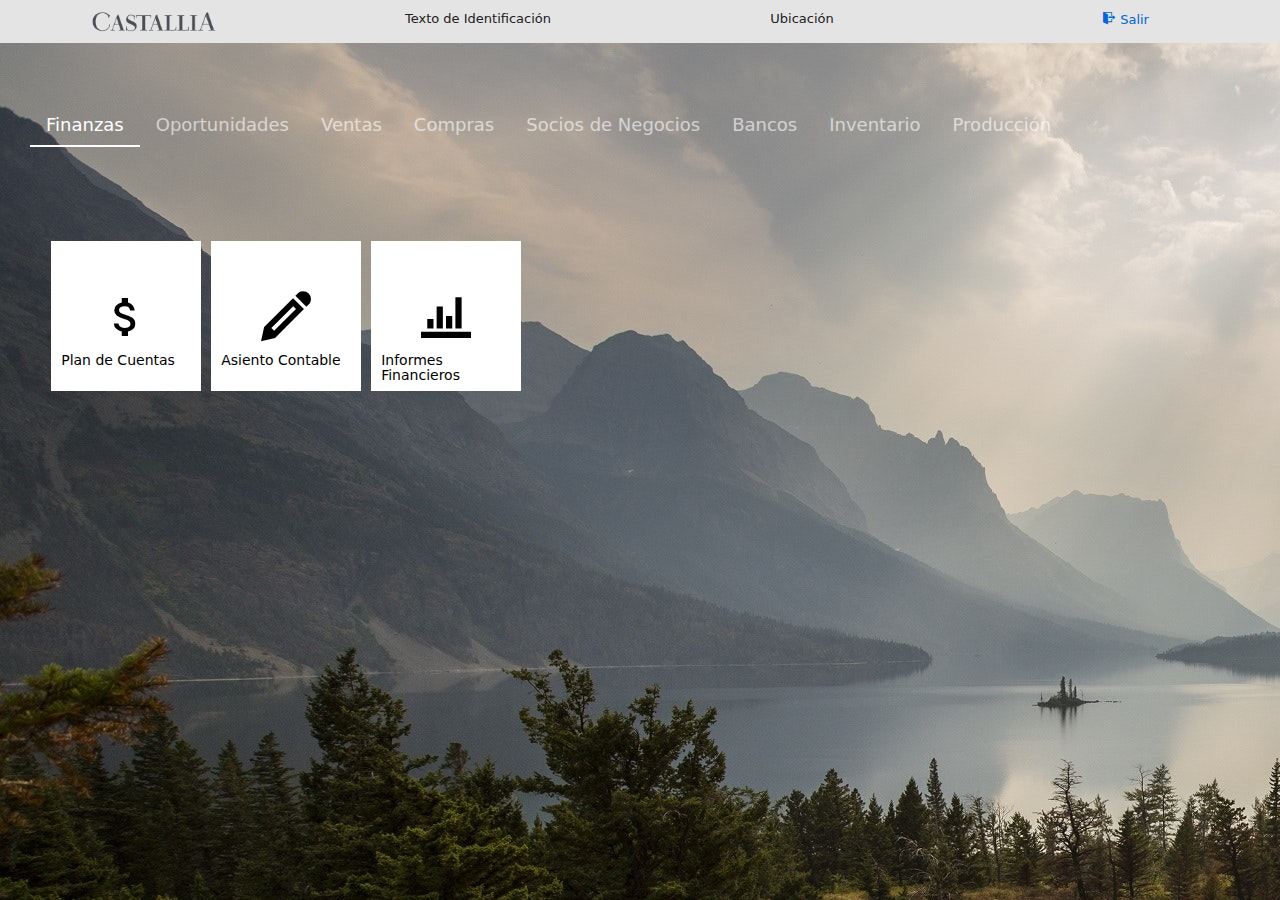
==== commit d168d95d: "Add files via upload" ====
--- a/intro.html
+++ b/intro.html
@@ -27,7 +27,13 @@
 
 <body class="tilesbody">
 <!-- WORK AREA -->
-<ul class="ss-container app-bar-present pos-absolute" data-role="materialtabs">
+<div class="row castalliatop bg-lightGray p-1-sm text-center">
+    <div class="cell-sm-full cell-md-one-third cell-lg-3"><img src="img/castallia-logo.png" width="140px" /></div>
+    <div class="cell-sm-full cell-md-two-third cell-lg-3">Texto de Identificación</div>
+    <div class="cell-sm-full cell-md-half cell-lg-3">Ubicación</div>
+    <div class="cell-sm-full cell-md-half cell-lg-3"><a href="#"><span class="mif-exit"></span> Salir</a></div>
+</div>
+<ul class="ss-container app-bar-present pos-relative" data-role="materialtabs">
     <li><a href="#finanzas">Finanzas</a></li>
     <li><a href="#oportunidades">Oportunidades</a></li>
     <li><a href="#ventas">Ventas</a></li>
--- a/style.css
+++ b/style.css
@@ -218,6 +218,12 @@
 	height: 100%;
 	float:left;
 	transition:.3s linear;
+}
+
+.castalliatop {
+    font-size: 13px;
+    position: relative;
+    line-height: 30px !important;
 }
 
 /** FINANCIAL INFO **/
--- a/css/metro-all.css
+++ b/css/metro-all.css
@@ -39514,7 +39514,7 @@
     width: 290px;
     background-color: #fff;
     padding: 0;
-    z-index: 1031
+    z-index: 9999999;
 }
 
 .sidebar.on-left {
